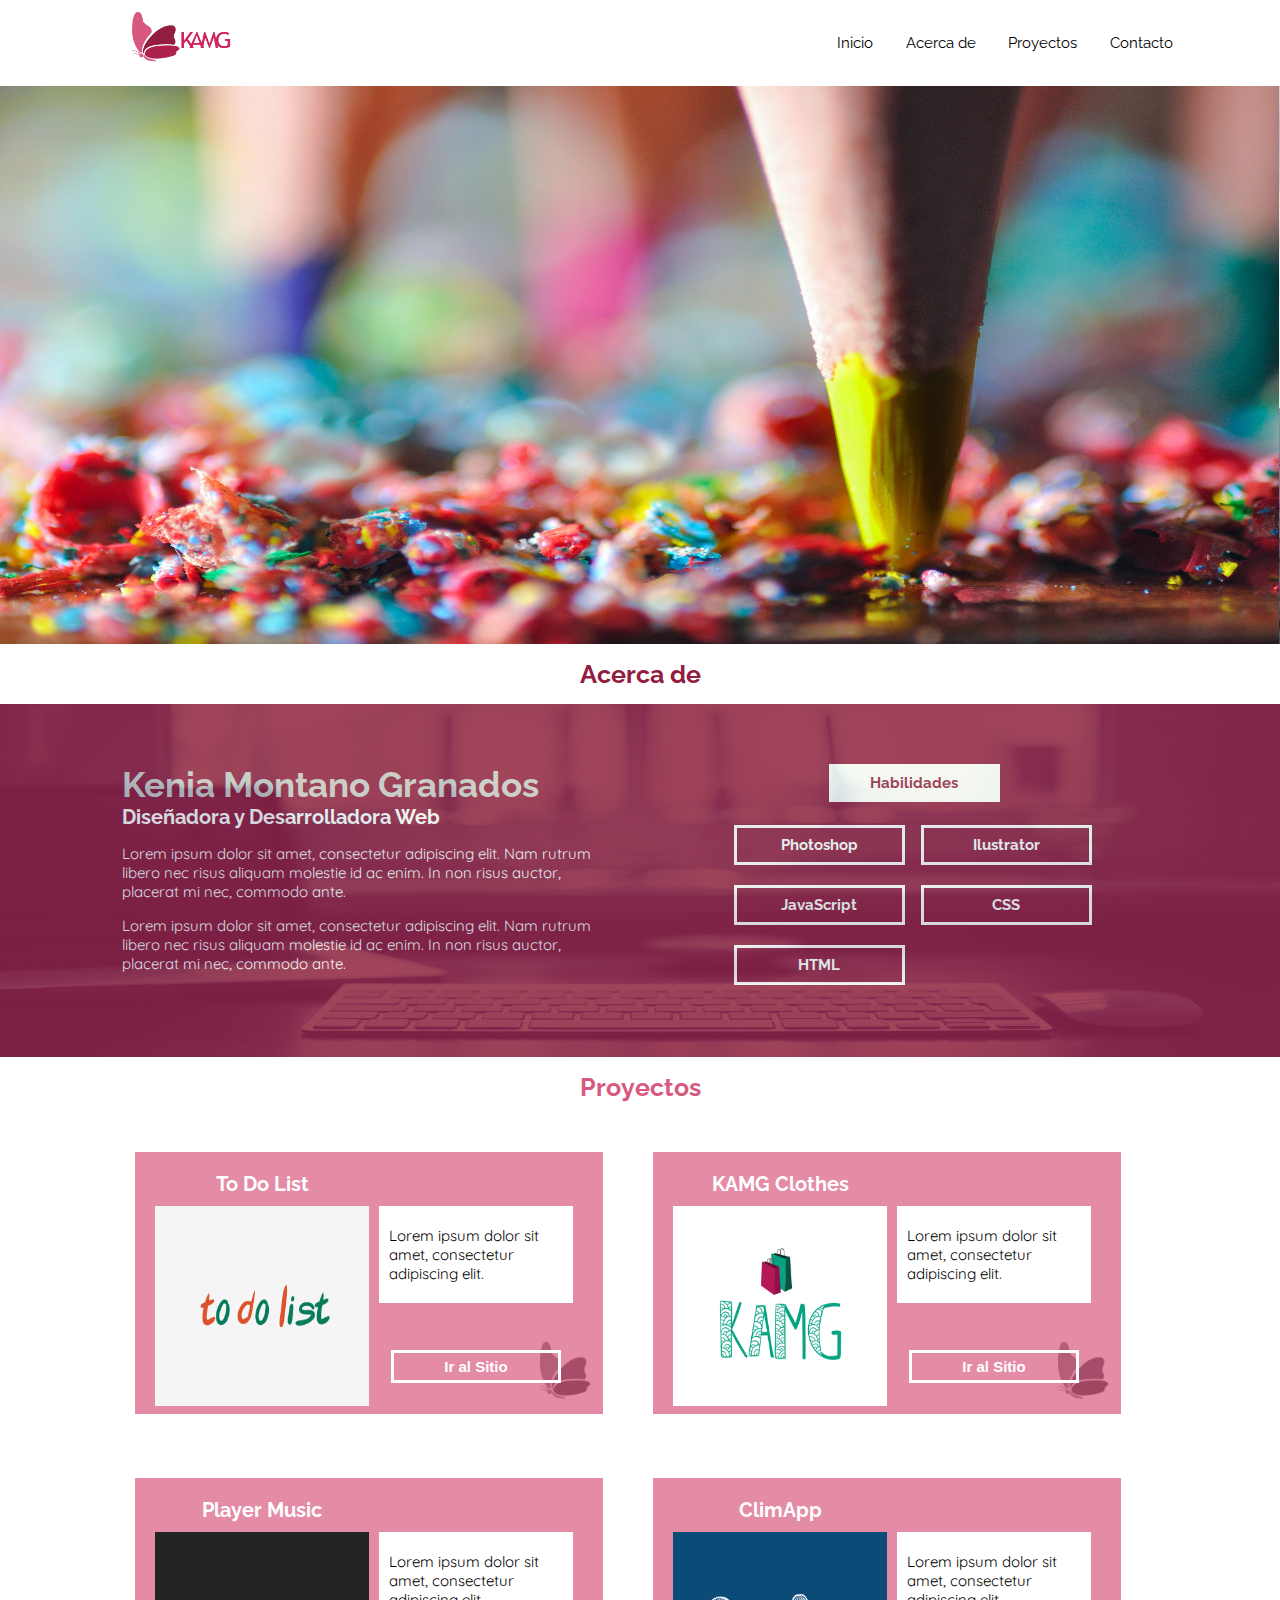
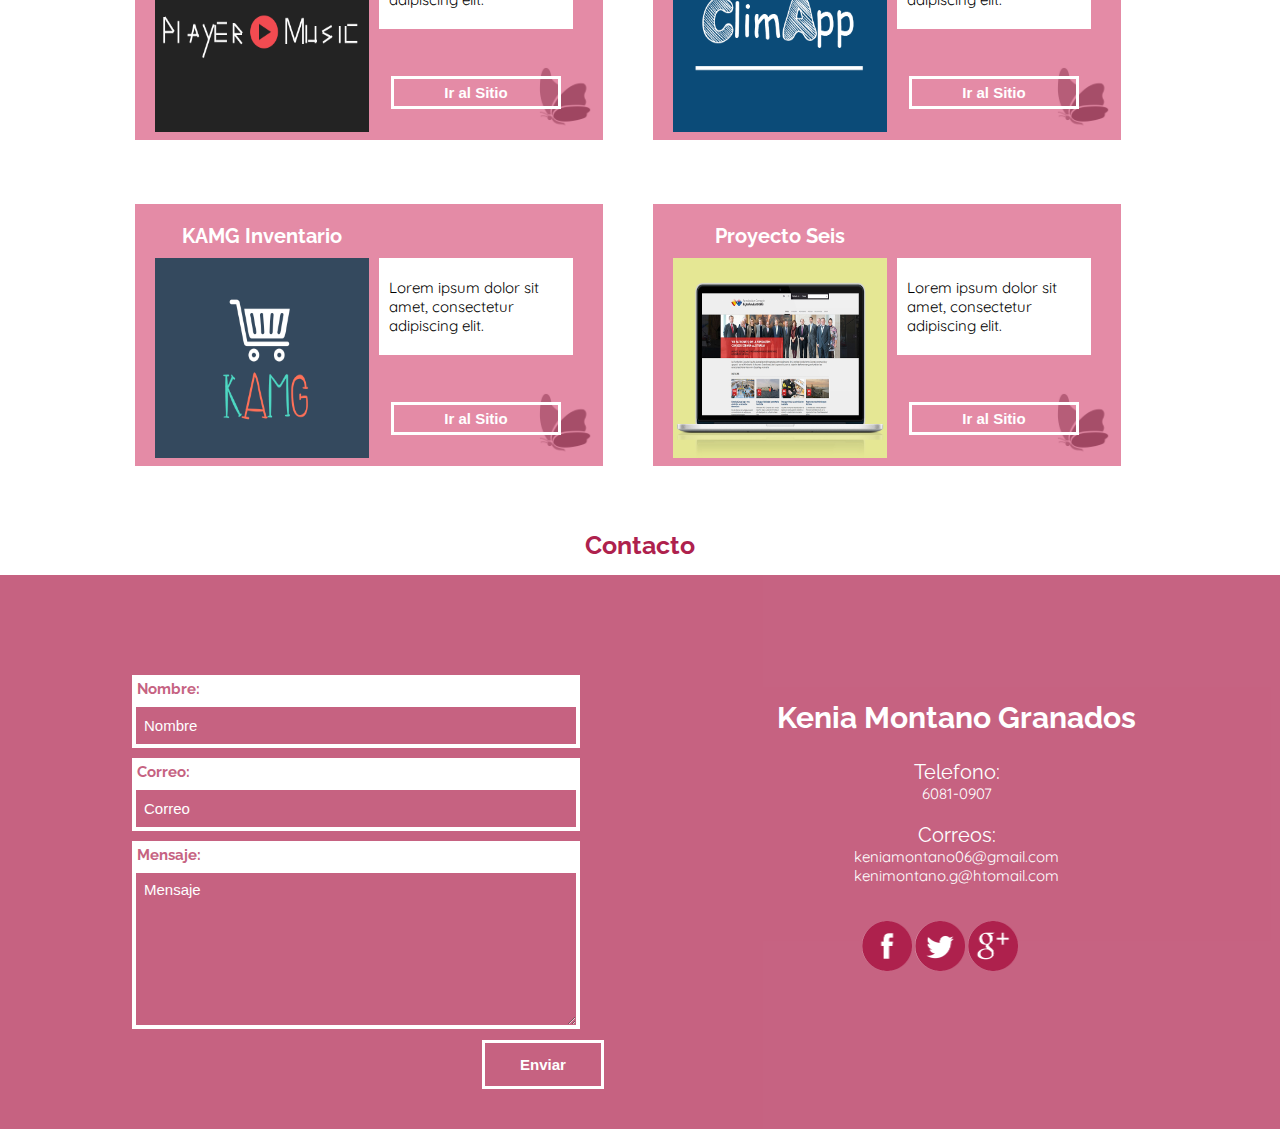
==== index.html @ 3b76ef09 "Initial Commit" ====
<!DOCTYPE html>
<html lang="en">
<head>
	<meta charset="UTF-8">
	<title>KAMG</title>
	<link rel="stylesheet" href="css/styles.css">
	<link rel="icon" type="image/png" sizes="96x96" href="favicon-96x96.png">
</head>
<body>
	<header class="header-nav">
		<nav class="navigation-main navigation-border-index">
			<img class="image-logo" src="img/logo.png">
		  <ul class="list-navigation">
		  	<li class="list-navigation-item"><a class="list-navigation-link " href="#">Inicio</a></li>
		  	<li class="list-navigation-item"><a class="list-navigation-link " href="#acerca">Acerca de</a></li>
		  	<li class="list-navigation-item"><a class="list-navigation-link" href="#projects">Proyectos</a></li>
		  	<li class="list-navigation-item"><a class="list-navigation-link" href="#contacto">Contacto</a></li>
		  </ul>		
		</nav>
	</header>
	<section class="slideshow">		
		<div class="slideshow-container">
			<div class="slider">
				<figure class="slider-content">
					<img class="slider-image" src="img/slider-inicio5.jpg" alt=""/>
				</figure>
				<figure class="slider-content">
					<img class="slider-image" src="img/slider-inicio4.jpg" alt=""/>
				</figure>
				<figure class="slider-content">
					<img class="slider-image" src="img/slider-inicio6.jpg" alt=""/>
				</figure>
				<figure class="slider-content">
					<img class="slider-image" src="img/slider-inicio8.jpg-large" alt=""/>
				</figure>
			</div>
	</section>
	<section class="section-info" id="acerca">
		<h2 class="subtitle-main-section">Acerca de</h2>
		<div class="content-background-info">
			<div class="content-section-info">
				<div class="info-rigth">
					<h1 class="title-info">Kenia Montano Granados</h1>
					<h2 class="subtitle-info">Diseñadora y Desarrolladora Web</h2>	
					<p>Lorem ipsum dolor sit amet, consectetur adipiscing elit. Nam rutrum libero nec risus aliquam molestie id ac enim. In non risus auctor, placerat mi nec, commodo ante.</p>
				 	<p>Lorem ipsum dolor sit amet, consectetur adipiscing elit. Nam rutrum libero nec risus aliquam molestie id ac enim. In non risus auctor, placerat mi nec, commodo ante.</p>
				</div>
				<div class="info-left">
				 	<h2 class="subtitle-info">Habilidades<h2>
				<ul class="list-skills">
					<li class="list-skills-item">
						<h3 class="title-skill">Photoshop</h3>
					</li>
					<li class="list-skills-item">
						<h3 class="title-skill">Ilustrator</h3>
					</li>
					<li class="list-skills-item">
						<h3 class="title-skill">JavaScript</h3>
					</li>
					<li class="list-skills-item">
						<h3 class="title-skill">CSS</h3>
					</li>
					<li class="list-skills-item">
						<h3 class="title-skill">HTML</h3>
					</li>
				</ul>
				</div>
			</div>
		</div>
	</section>
	<section id="projects" class="section-projects">
		<h2 class="subtitle-main-section">Proyectos</h2>
		<div id="proyectos" class="section-projects-container">
			  <!--Los li se crean con JavaScript-->
		</div>
	</section>
	<section class="section-contact" id="contacto">
		<h2 class="subtitle-main-section">Contacto</h2>
		<div class="content-background-contact">
			<div class="content-section-contact">
				<form action="" class="form-contact">
					<div  class="content-title-input" id="message-name"><h4 class="title-input">Nombre:</h4></div>
					<input type="text" name="nombre" value="" placeholder="Nombre" class="form-inputs name-contact"  id="name-value">
					<div  class="content-title-input" id="message-email"><h4 class="title-input">Correo:</h4></div>	
					<input  class="form-inputs email-contact" type="email" name="email" value="" placeholder="Correo" id="email">
					<div class="content-title-input" id="message-textarea"><h4 class="title-input">Mensaje:</h4></div>
					<textarea id="textarea-value" class="form-inputs message-contact" placeholder="Mensaje"></textarea>
					<button class="button-submit" type="button" onclick="validacionForm()">Enviar</button>
				</form>
				<div class="info-contact">
					<h2 class="title-contact">Kenia Montano Granados</h2>
					<p class="paragraph-info">Telefono: <span class="dato-contact">6081-0907</span></p>
					<p class="paragraph-info">Correos: 
						<a class="dato-contact link-dato-contact" href="mailto:keniamontano06@gmail.com">keniamontano06@gmail.com</a>
						<a class="dato-contact link-dato-contact" href="mailto:kenimontano.g@htomail.com">kenimontano.g@htomail.com</a>
					</p>
				</div>
			</div>
			<ul class="list-network">
				<li class="list-network-item"><a target="_blank" href="http://www.facebook.com"><div class="size-image list-item-facebook"></div></a></li>
				<li class="list-network-item"><a target="_blank" href="http://www.twitter.com"><div class="size-image list-item-twitter"></div></a></li>
				<li class="list-network-item"><a target="_blank" href="https://plus.google.com/u/0/111324288481509924619/posts/p/pub"><div class="size-image list-item-google"></div></a></li>
		  </ul>
	</section>
	<script type="text/javascript" src="js/script.js"></script>
</body>
</html>
---- css/styles.css ----
/*

		Estilos del Proyecto Portafolio

*/
@import url(https://fonts.googleapis.com/css?family=Raleway);
@import url(https://fonts.googleapis.com/css?family=Quicksand);
article,
aside,
details,
figcaption,
figure,
footer,
header,
hgroup,
nav,
section,
summary {
  display: block; }

audio,
canvas,
video {
  display: inline-block; }

audio:not([controls]) {
  display: none;
  height: 0; }

[hidden], template {
  display: none; }

html {
  background: #fff;
  color: #000;
  -webkit-text-size-adjust: 100%;
  -ms-text-size-adjust: 100%; }

html,
button,
input,
select,
textarea {
  font-family: sans-serif; }

body {
  margin: 0; }

a {
  background: transparent; }
  a:focus {
    outline: thin dotted; }
  a:hover, a:active {
    outline: 0; }

h1 {
  font-size: 2em;
  margin: 0.67em 0; }

h2 {
  font-size: 1.5em;
  margin: 0.83em 0; }

h3 {
  font-size: 1.17em;
  margin: 1em 0; }

h4 {
  font-size: 1em;
  margin: 1.33em 0; }

h5 {
  font-size: 0.83em;
  margin: 1.67em 0; }

h6 {
  font-size: 0.75em;
  margin: 2.33em 0; }

abbr[title] {
  border-bottom: 1px dotted; }

b,
strong {
  font-weight: bold; }

dfn {
  font-style: italic; }

mark {
  background: #ff0;
  color: #000; }

code,
kbd,
pre,
samp {
  font-family: monospace, serif;
  font-size: 1em; }

pre {
  white-space: pre;
  white-space: pre-wrap;
  word-wrap: break-word; }

q {
  quotes: "\201C" "\201D" "\2018" "\2019"; }

q:before, q:after {
  content: '';
  content: none; }

small {
  font-size: 80%; }

sub,
sup {
  font-size: 75%;
  line-height: 0;
  position: relative;
  vertical-align: baseline; }

sup {
  top: -0.5em; }

sub {
  bottom: -0.25em; }

img {
  border: 0; }

svg:not(:root) {
  overflow: hidden; }

figure {
  margin: 0; }

fieldset {
  border: 1px solid #c0c0c0;
  margin: 0 2px;
  padding: 0.35em 0.625em 0.75em; }

legend {
  border: 0;
  padding: 0;
  white-space: normal; }

button,
input,
select,
textarea {
  font-family: inherit;
  font-size: 100%;
  margin: 0;
  vertical-align: baseline; }

button, input {
  line-height: normal; }

button,
select {
  text-transform: none; }

button,
html input[type="button"],
input[type="reset"],
input[type="submit"] {
  -webkit-appearance: button;
  cursor: pointer; }

button[disabled],
input[disabled] {
  cursor: default; }

button::-moz-focus-inner, input::-moz-focus-inner {
  border: 0;
  padding: 0; }

textarea {
  overflow: auto;
  vertical-align: top; }

table {
  border-collapse: collapse;
  border-spacing: 0; }

input[type="search"] {
  -webkit-appearance: textfield;
  -moz-box-sizing: content-box;
  -webkit-box-sizing: content-box;
  box-sizing: content-box; }
  input[type="search"]::-webkit-search-cancel-button, input[type="search"]::-webkit-search-decoration {
    -webkit-appearance: none; }
input[type="checkbox"], input[type="radio"] {
  box-sizing: border-box;
  padding: 0; }

/*
	Indice Globals:
		#Style Main
		#Container Margin Section
		 #Footer Main
		 #Footer Main Information
		 	-Footer Main Information Title
		 	-Footer Main Information Paragraph
		 	-Footer Main Information Dato
		 	-Hover Footer Main Information Emails
*/
/*  #Style Main */
html {
  box-sizing: border-box;
  font-size: 62.5%;
  height: 100%; }

*, *:before, *:after {
  box-sizing: inherit; }

body {
  height: 100%; }

a {
  text-decoration: none; }

.subtitle-main-section {
  font-size: 25px;
  margin: 10px auto;
  font-family: "Raleway", sans-serif;
  padding: 5px;
  text-align: center;
  width: 50%; }

h4 {
  margin: 0; }

/*
   Indice Navigation:
*/
/*
   Indice Navigation:
     #Header Main
     #Header Main Logo
     #Header Main Navigation
          -Color Borders Pages
     #Header Main Navigation List
     #Header Main Navigation List Items
     #Header Main Navigation List Links
     #Active Pages
     #Hover Pages
*/
/* #Header Main */
.header-nav {
  padding-bottom: 78px;
  position: relative; }

/* #Header Main Logo */
.image-logo {
  display: inline-block;
  width: 100px;
  height: 50px;
  margin-left: 132px;
  margin-top: -12px; }

/* #Header Main Navigation */
.navigation-main {
  position: fixed;
  width: 100%;
  background: #fff;
  height: 86px;
  padding-top: 24px;
  z-index: 1;
  margin: 0 auto; }

/* #Header Main Navigation List */
.list-navigation {
  list-style: none;
  display: inline-block;
  vertical-align: top;
  margin-left: 547px; }

/* #Header Main Navigation List Items */
.list-navigation .list-navigation-item {
  display: inline-block; }

/* #Header Main Navigation List Links*/
.list-navigation .list-navigation-link {
  color: #000;
  font-family: "Raleway", sans-serif;
  font-size: 15px;
  padding: 15px; }
  .list-navigation .list-navigation-link:hover {
    color: #fff;
    background: #d85980;
    padding: 15px; }

/*
	Indice Slideshow:
		#Size Image Slider
		#Slider Content
		#Time Slider
		#Sliders
*/
/* #Size Image Slider */
.slider-image {
  width: 100%;
  height: 566px; }

/* #Slider Content */
.slideshow {
  position: relative;
  width: 100%;
  height: 566px;
  margin: 0 auto;
  z-index: -1; }

.slideshow:before,
.slideshow:after {
  position: absolute;
  display: block;
  bottom: 16px;
  width: 50%;
  height: 20px;
  z-index: -10; }

.slideshow .slideshow-container {
  position: relative;
  width: 100%;
  height: 566px;
  overflow: hidden; }

/* #Time Slider */
.slideshow .slideshow-container:after {
  position: absolute;
  bottom: 0;
  left: 0;
  width: 100%;
  height: 1px; }

@-webkit-keyframes slider {
  0%, 20%, 100% {
    left: 0; }
  25%, 45% {
    left: -100%; }
  50%, 70% {
    left: -200%; }
  75%, 95% {
    left: -300%; } }
@-moz-keyframes slider {
  0%, 20%, 100% {
    left: 0; }
  25%, 45% {
    left: -100%; }
  50%, 70% {
    left: -200%; }
  75%, 95% {
    left: -300%; } }
@keyframes slider {
  0%, 20%, 100% {
    left: 0; }
  25%, 45% {
    left: -100%; }
  50%, 70% {
    left: -200%; }
  75%, 95% {
    left: -300%; } }
/* #Sliders */
.slideshow .slider {
  position: absolute;
  left: 0;
  top: 0;
  width: 501%;
  height: 566px;
  -webkit-animation: slider 15s infinite;
  -moz-animation: slider 15s infinite;
  animation: slider 15s infinite; }

.slideshow .slider-content {
  position: relative;
  padding: 0;
  margin: 0;
  width: 20%;
  height: 566px;
  display: inline-block;
  margin-right: -6px; }

/*
	Indice Social Networks:
		#List Social Networks
		#List Social Networks Items
		#Size Logo Social Networks
		#Background Social Networks
		#Hovers Social Networks
*/
/* #List Social Networks */
.list-network {
  list-style: none;
  display: inline-block;
  vertical-align: top;
  position: absolute;
  bottom: 24%;
  right: 20.5%; }

/* #List Social Networks Items */
.list-network .list-network-item {
  display: inline-block; }

/* #Size Logo Social Networks */
.size-image {
  width: 50px;
  height: 51px; }

/* #Background Social Networks */
.list-network .list-item-facebook {
  background: url(../img/fb.png) no-repeat;
  background-size: 50px 50px; }

.list-network .list-item-twitter {
  background: url(../img/t.png) no-repeat;
  background-size: 50px 50px; }

.list-network .list-item-google {
  background: url(../img/g.png) no-repeat;
  background-size: 50px 50px; }

/* #Hovers Social Networks */
.list-network .list-item-facebook:hover {
  background: url(../img/fb-hover.png) no-repeat;
  background-size: 50px 50px; }

.list-network .list-item-twitter:hover {
  background: url(../img/t-hover.png) no-repeat;
  background-size: 50px 50px; }

.list-network .list-item-google:hover {
  background: url(../img/g-hover.png) no-repeat;
  background-size: 50px 50px; }

/*
  Indice Presentacion:
*/
.section-info .subtitle-main-section {
  color: #931c41; }

.content-background-info {
  background: url(../img/web1.jpeg) no-repeat;
  width: 100%;
  background-size: 100% 100%; }

.content-section-info {
  background: #931c41;
  opacity: 0.8;
  color: #fff;
  padding: 30px;
  padding-top: 60px;
  font-size: 15px;
  font-family: "Quicksand", Trebuchet MS, sans-serif; }

.info-rigth {
  width: 40%;
  display: inline-block;
  margin-left: 92px;
  vertical-align: top; }

.title-info {
  color: #ccc;
  font-size: 35px;
  font-family: "Raleway", sans-serif;
  margin: 0; }

.subtitle-info {
  color: #fff;
  font-size: 20px;
  font-family: "Raleway", sans-serif;
  margin: 0; }

/*
	Indice Skills:
*/
.info-left {
  width: 40%;
  display: inline-block;
  margin-left: 120px; }
  .info-left .subtitle-info {
    background: #fff;
    color: #931c41;
    padding: 10px;
    width: 35%;
    font-size: 15px;
    text-align: center;
    margin-left: 95px; }

.list-skills {
  list-style: none;
  padding: 0; }

.list-skills-item {
  display: inline-block;
  border: 3px solid #fff;
  margin-right: 10px;
  margin-bottom: 20px;
  width: 35%;
  text-align: center;
  padding: 8px; }

.title-skill {
  margin: 0;
  font-size: 15px;
  font-family: "Raleway", sans-serif; }

.section-projects .subtitle-main-section {
  color: #d85980; }

.section-projects-container {
  display: inline-block;
  width: 100%;
  position: relative; }

.list-project {
  list-style: none;
  padding: 0;
  margin-left: 110px; }

.list-project-item {
  width: 40%;
  display: inline-block;
  margin: 25px;
  vertical-align: top;
  background: url(../img/background2.png) no-repeat;
  background-size: 100%;
  padding: 20px; }

.container-left {
  text-align: center;
  display: inline-block;
  width: 50%; }

.container-left-image {
  width: 100%;
  height: 200px; }

.container-left-title {
  color: #fff;
  margin: 0;
  font-family: "Raleway", sans-serif;
  font-size: 20px;
  margin-bottom: 10px; }

.container-right {
  text-align: center;
  display: inline-block;
  width: 50%;
  padding: 10px;
  font-size: 15px;
  vertical-align: top; }

.container-right-link {
  border: 3px solid #fff;
  padding: 5px 50px;
  color: #fff;
  font-weight: bold; }

.container-right-link:hover {
  background: #fff;
  color: #d85980; }

.container-right-description {
  margin: 0;
  margin-bottom: 55px;
  margin-top: 24px;
  font-family: "Quicksand", Trebuchet MS, sans-serif;
  background: #fff;
  padding: 20px 10px;
  text-align: left; }

/*
  Indice Contacto:
    #Section Background Contact
*/
.section-contact {
  color: #fff;
  position: relative; }
  .section-contact .subtitle-main-section {
    color: #ae214d; }

.content-background-contact {
  background: url(../img/background_list.png) no-repeat;
  width: 100%;
  background-size: 100% 100%; }

.content-section-contact {
  background: #ae214d;
  opacity: 0.7;
  padding-top: 100px;
  padding-bottom: 90px; }

.info-contact {
  width: 35%;
  display: inline-block;
  text-align: center;
  vertical-align: top; }

.title-contact {
  font-size: 30px;
  font-family: "Raleway", sans-serif; }

.paragraph-info {
  font-size: 20px;
  font-family: "Raleway", sans-serif; }

.dato-contact {
  color: #fff;
  display: block;
  font-size: 15px;
  font-family: "Quicksand", Trebuchet MS, sans-serif; }

.link-dato-contact:hover {
  text-decoration: underline; }

/*
  Indice Forms:
    #Form Content
    #Form Content Inputs
      -Textarea
      -Submit Button
      -Hover Submit Button
    #Placeholders Colors
    #Footer Content Change
*/
/* #Form Content */
.form-contact {
  margin-left: 132px;
  margin-right: 150px;
  position: relative;
  width: 35%;
  display: inline-block; }

/* #Form Content Inputs */
.form-inputs {
  display: inline-block;
  width: 100%;
  height: 45px;
  margin-bottom: 10px;
  border: 4px solid #fff;
  background: transparent;
  color: #fff;
  padding: 8px;
  font-size: 15px; }

.message-contact {
  height: 160px; }

.button-submit {
  border: 3px solid #fff;
  padding: 13px 35px;
  position: absolute;
  left: 350px;
  bottom: -50px;
  background: transparent;
  font-size: 15px;
  color: #fff;
  font-weight: bold; }

.button-submit:hover {
  background: #fff;
  color: #ae214d;
  font-weight: bold; }

/* #Placeholders Colors */
::-webkit-input-placeholder {
  color: #fff; }

:-moz-placeholder {
  color: #fff; }

::-moz-placeholder {
  color: #fff; }

:-ms-input-placeholder {
  color: #fff; }

.content-title-input {
  font-family: "Raleway", sans-serif;
  width: 100%;
  background: #fff;
  color: #ae214d;
  padding: 5px;
  font-size: 15px; }

.incorrecto {
  background: #000;
  color: #fff; }

.correcto {
  color: #ae214d; }
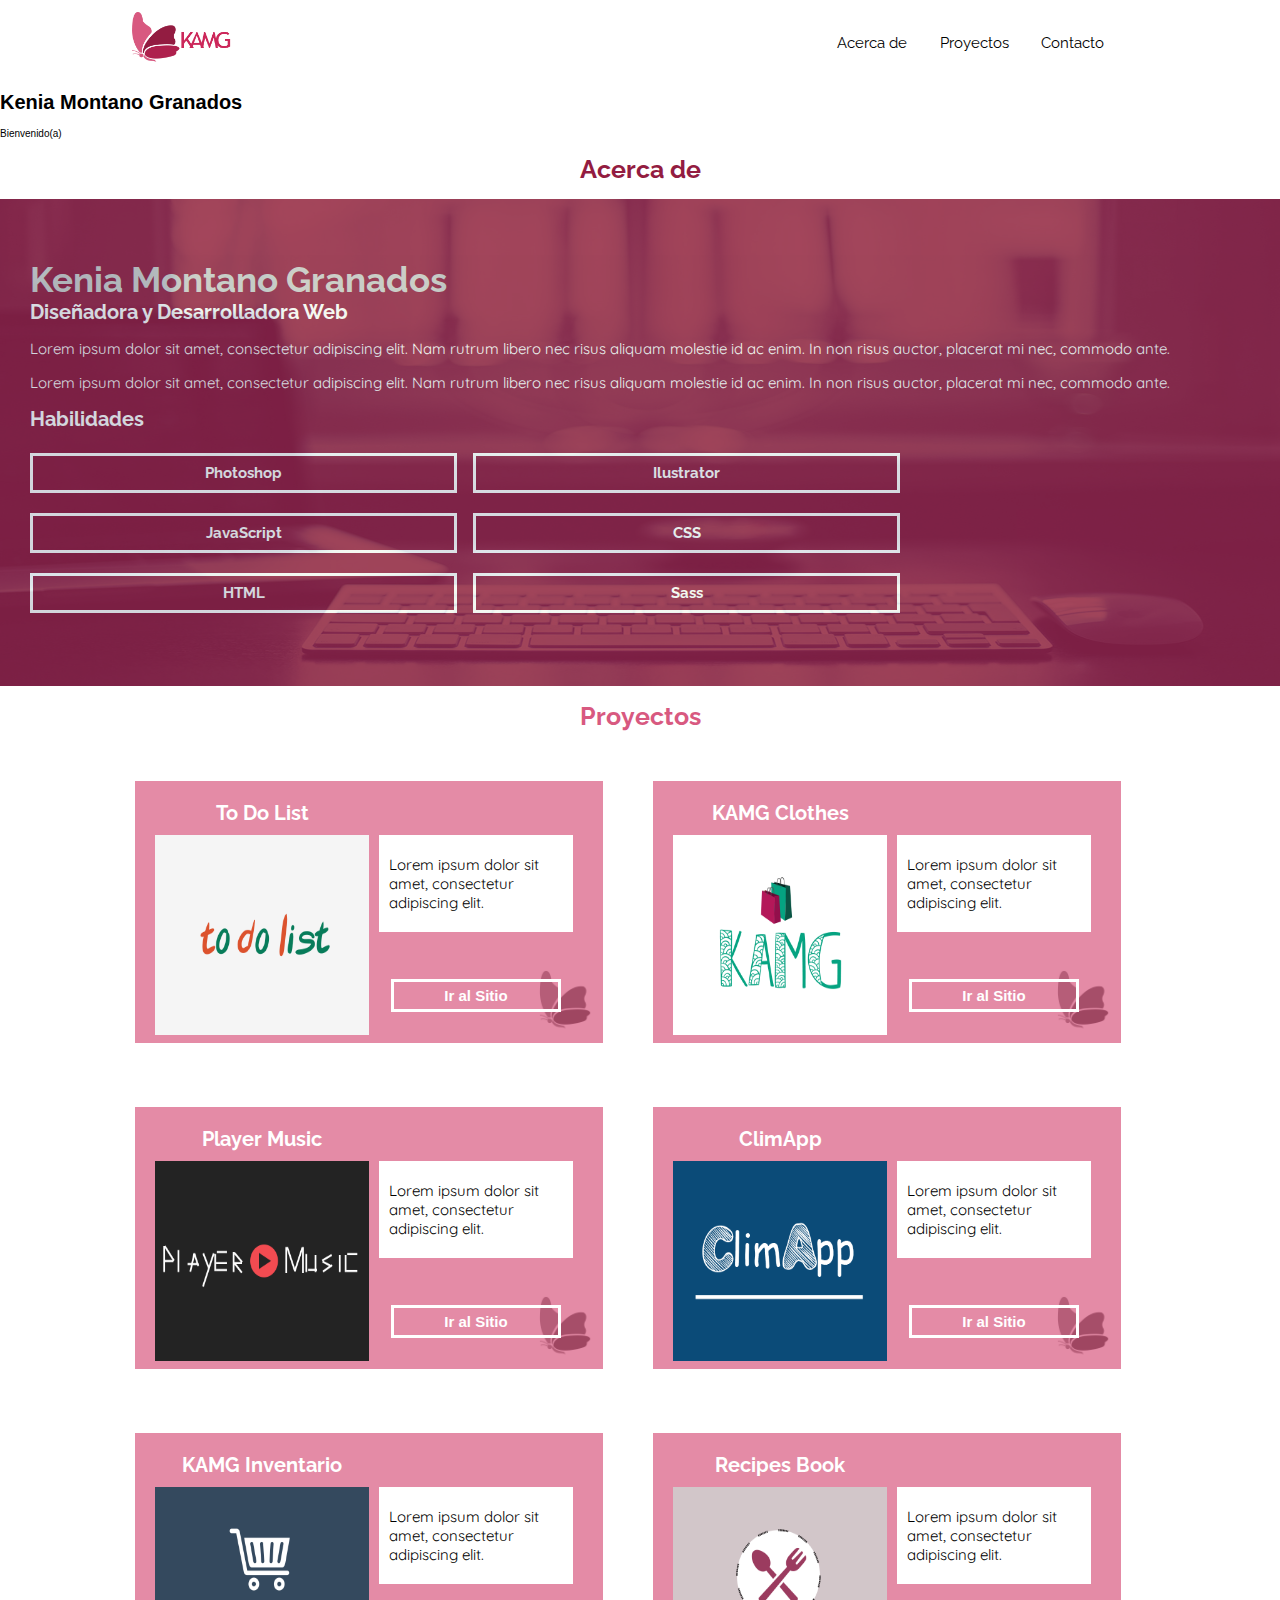
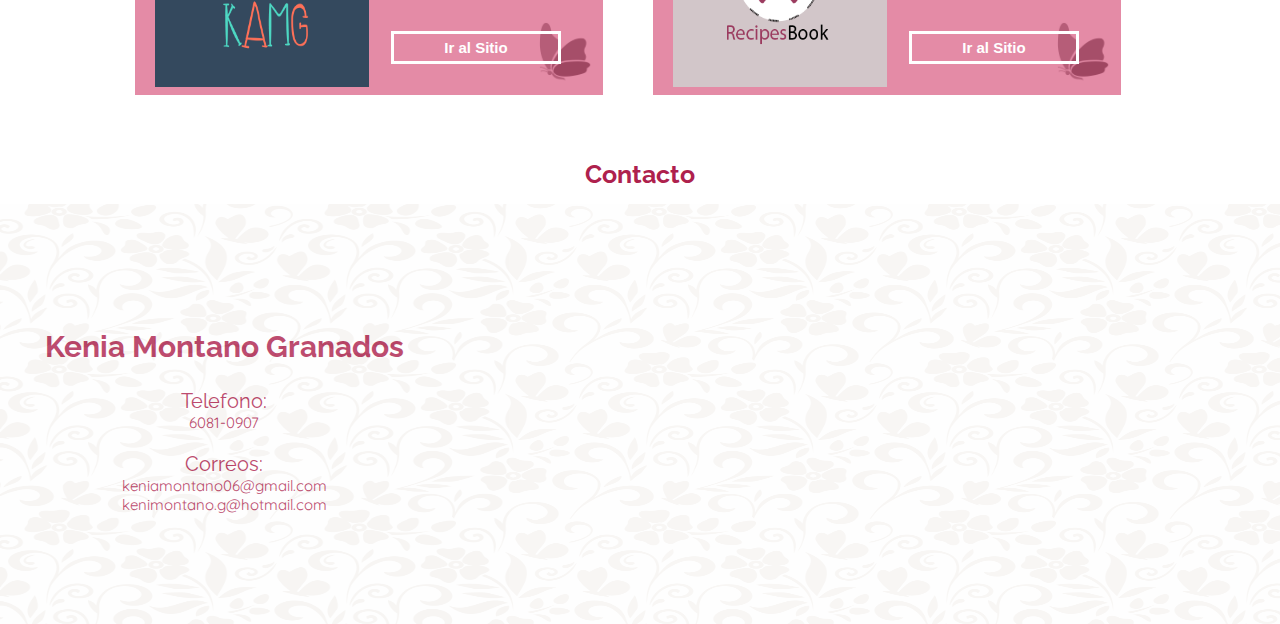
==== commit 917ba8bc: "Correccion de sintaxis en HTML" ====
--- a/index.html
+++ b/index.html
@@ -9,43 +9,35 @@
 <body>
 	<header class="header-nav">
 		<nav class="navigation-main navigation-border-index">
-			<img class="image-logo" src="img/logo.png">
+			<a href="#"><img class="image-logo" src="img/logo.png"></a>
 		  <ul class="list-navigation">
-		  	<li class="list-navigation-item"><a class="list-navigation-link " href="#">Inicio</a></li>
 		  	<li class="list-navigation-item"><a class="list-navigation-link " href="#acerca">Acerca de</a></li>
 		  	<li class="list-navigation-item"><a class="list-navigation-link" href="#projects">Proyectos</a></li>
 		  	<li class="list-navigation-item"><a class="list-navigation-link" href="#contacto">Contacto</a></li>
 		  </ul>		
 		</nav>
 	</header>
-	<section class="slideshow">		
-		<div class="slideshow-container">
-			<div class="slider">
-				<figure class="slider-content">
-					<img class="slider-image" src="img/slider-inicio5.jpg" alt=""/>
-				</figure>
-				<figure class="slider-content">
-					<img class="slider-image" src="img/slider-inicio4.jpg" alt=""/>
-				</figure>
-				<figure class="slider-content">
-					<img class="slider-image" src="img/slider-inicio6.jpg" alt=""/>
-				</figure>
-				<figure class="slider-content">
-					<img class="slider-image" src="img/slider-inicio8.jpg-large" alt=""/>
-				</figure>
-			</div>
-	</section>
+	<div class="content-image">
+		<div class="content-welcome">
+			<h1 class="title-welcome">Kenia Montano Granados</h1>
+			<p class="paragraph-welcome">Bienvenido(a)</p>
+		</div>
+		</div>
 	<section class="section-info" id="acerca">
 		<h2 class="subtitle-main-section">Acerca de</h2>
 		<div class="content-background-info">
 			<div class="content-section-info">
-				<div class="info-rigth">
+				<div class="content-about-rigth">
 					<h1 class="title-info">Kenia Montano Granados</h1>
 					<h2 class="subtitle-info">Diseñadora y Desarrolladora Web</h2>	
-					<p>Lorem ipsum dolor sit amet, consectetur adipiscing elit. Nam rutrum libero nec risus aliquam molestie id ac enim. In non risus auctor, placerat mi nec, commodo ante.</p>
-				 	<p>Lorem ipsum dolor sit amet, consectetur adipiscing elit. Nam rutrum libero nec risus aliquam molestie id ac enim. In non risus auctor, placerat mi nec, commodo ante.</p>
+					<p>
+						Lorem ipsum dolor sit amet, consectetur adipiscing elit. Nam rutrum libero nec risus aliquam molestie id ac enim. In non risus auctor, placerat mi nec, commodo ante.
+					</p>
+				 	<p>
+				 		Lorem ipsum dolor sit amet, consectetur adipiscing elit. Nam rutrum libero nec risus aliquam molestie id ac enim. In non risus auctor, placerat mi nec, commodo ante.
+				 	</p>
 				</div>
-				<div class="info-left">
+				<div class="content-about-left">
 				 	<h2 class="subtitle-info">Habilidades<h2>
 				<ul class="list-skills">
 					<li class="list-skills-item">
@@ -63,6 +55,9 @@
 					<li class="list-skills-item">
 						<h3 class="title-skill">HTML</h3>
 					</li>
+					<li class="list-skills-item">
+						<h3 class="title-skill">Sass</h3>
+					</li>
 				</ul>
 				</div>
 			</div>
@@ -78,30 +73,16 @@
 		<h2 class="subtitle-main-section">Contacto</h2>
 		<div class="content-background-contact">
 			<div class="content-section-contact">
-				<form action="" class="form-contact">
-					<div  class="content-title-input" id="message-name"><h4 class="title-input">Nombre:</h4></div>
-					<input type="text" name="nombre" value="" placeholder="Nombre" class="form-inputs name-contact"  id="name-value">
-					<div  class="content-title-input" id="message-email"><h4 class="title-input">Correo:</h4></div>	
-					<input  class="form-inputs email-contact" type="email" name="email" value="" placeholder="Correo" id="email">
-					<div class="content-title-input" id="message-textarea"><h4 class="title-input">Mensaje:</h4></div>
-					<textarea id="textarea-value" class="form-inputs message-contact" placeholder="Mensaje"></textarea>
-					<button class="button-submit" type="button" onclick="validacionForm()">Enviar</button>
-				</form>
 				<div class="info-contact">
 					<h2 class="title-contact">Kenia Montano Granados</h2>
 					<p class="paragraph-info">Telefono: <span class="dato-contact">6081-0907</span></p>
 					<p class="paragraph-info">Correos: 
 						<a class="dato-contact link-dato-contact" href="mailto:keniamontano06@gmail.com">keniamontano06@gmail.com</a>
-						<a class="dato-contact link-dato-contact" href="mailto:kenimontano.g@htomail.com">kenimontano.g@htomail.com</a>
+						<a class="dato-contact link-dato-contact" href="mailto:kenimontano.g@hotmail.com">kenimontano.g@hotmail.com</a>
 					</p>
 				</div>
 			</div>
-			<ul class="list-network">
-				<li class="list-network-item"><a target="_blank" href="http://www.facebook.com"><div class="size-image list-item-facebook"></div></a></li>
-				<li class="list-network-item"><a target="_blank" href="http://www.twitter.com"><div class="size-image list-item-twitter"></div></a></li>
-				<li class="list-network-item"><a target="_blank" href="https://plus.google.com/u/0/111324288481509924619/posts/p/pub"><div class="size-image list-item-google"></div></a></li>
-		  </ul>
 	</section>
 	<script type="text/javascript" src="js/script.js"></script>
 </body>
-</html>+</html>
--- a/css/styles.css
+++ b/css/styles.css
@@ -410,28 +410,28 @@
 
 /* #Background Social Networks */
 .list-network .list-item-facebook {
+  background: url(../img/facebook.png) no-repeat;
+  background-size: 50px 50px; }
+
+.list-network .list-item-twitter {
+  background: url(../img/twiter.png) no-repeat;
+  background-size: 50px 50px; }
+
+.list-network .list-item-google {
+  background: url(../img/google.png) no-repeat;
+  background-size: 50px 50px; }
+
+/* #Hovers Social Networks */
+.list-network .list-item-facebook:hover {
   background: url(../img/fb.png) no-repeat;
   background-size: 50px 50px; }
 
-.list-network .list-item-twitter {
+.list-network .list-item-twitter:hover {
   background: url(../img/t.png) no-repeat;
   background-size: 50px 50px; }
 
-.list-network .list-item-google {
+.list-network .list-item-google:hover {
   background: url(../img/g.png) no-repeat;
-  background-size: 50px 50px; }
-
-/* #Hovers Social Networks */
-.list-network .list-item-facebook:hover {
-  background: url(../img/fb-hover.png) no-repeat;
-  background-size: 50px 50px; }
-
-.list-network .list-item-twitter:hover {
-  background: url(../img/t-hover.png) no-repeat;
-  background-size: 50px 50px; }
-
-.list-network .list-item-google:hover {
-  background: url(../img/g-hover.png) no-repeat;
   background-size: 50px 50px; }
 
 /*
@@ -576,19 +576,19 @@
     #Section Background Contact
 */
 .section-contact {
-  color: #fff;
+  color: #ae214d;
   position: relative; }
   .section-contact .subtitle-main-section {
     color: #ae214d; }
 
 .content-background-contact {
-  background: url(../img/background_list.png) no-repeat;
+  background: url(../img/background1.png) no-repeat;
   width: 100%;
   background-size: 100% 100%; }
 
 .content-section-contact {
-  background: #ae214d;
-  opacity: 0.7;
+  background: #fff;
+  opacity: 0.8;
   padding-top: 100px;
   padding-bottom: 90px; }
 
@@ -607,7 +607,7 @@
   font-family: "Raleway", sans-serif; }
 
 .dato-contact {
-  color: #fff;
+  color: #ae214d;
   display: block;
   font-size: 15px;
   font-family: "Quicksand", Trebuchet MS, sans-serif; }
@@ -639,9 +639,9 @@
   width: 100%;
   height: 45px;
   margin-bottom: 10px;
-  border: 4px solid #fff;
+  border: 4px solid #ae214d;
   background: transparent;
-  color: #fff;
+  color: #ae214d;
   padding: 8px;
   font-size: 15px; }
 
@@ -649,45 +649,45 @@
   height: 160px; }
 
 .button-submit {
-  border: 3px solid #fff;
+  border: 3px solid #ae214d;
   padding: 13px 35px;
   position: absolute;
   left: 350px;
   bottom: -50px;
   background: transparent;
   font-size: 15px;
+  color: #ae214d;
+  font-weight: bold; }
+
+.button-submit:hover {
+  background: #ae214d;
   color: #fff;
   font-weight: bold; }
 
-.button-submit:hover {
-  background: #fff;
-  color: #ae214d;
-  font-weight: bold; }
-
 /* #Placeholders Colors */
 ::-webkit-input-placeholder {
-  color: #fff; }
+  color: #ae214d; }
 
 :-moz-placeholder {
-  color: #fff; }
+  color: #ae214d; }
 
 ::-moz-placeholder {
-  color: #fff; }
+  color: #ae214d; }
 
 :-ms-input-placeholder {
-  color: #fff; }
+  color: #ae214d; }
 
 .content-title-input {
   font-family: "Raleway", sans-serif;
   width: 100%;
-  background: #fff;
-  color: #ae214d;
+  background: #ae214d;
+  color: #fff;
   padding: 5px;
   font-size: 15px; }
 
 .incorrecto {
-  background: #000;
+  background: #c10808;
   color: #fff; }
 
 .correcto {
-  color: #ae214d; }
+  color: #fff; }
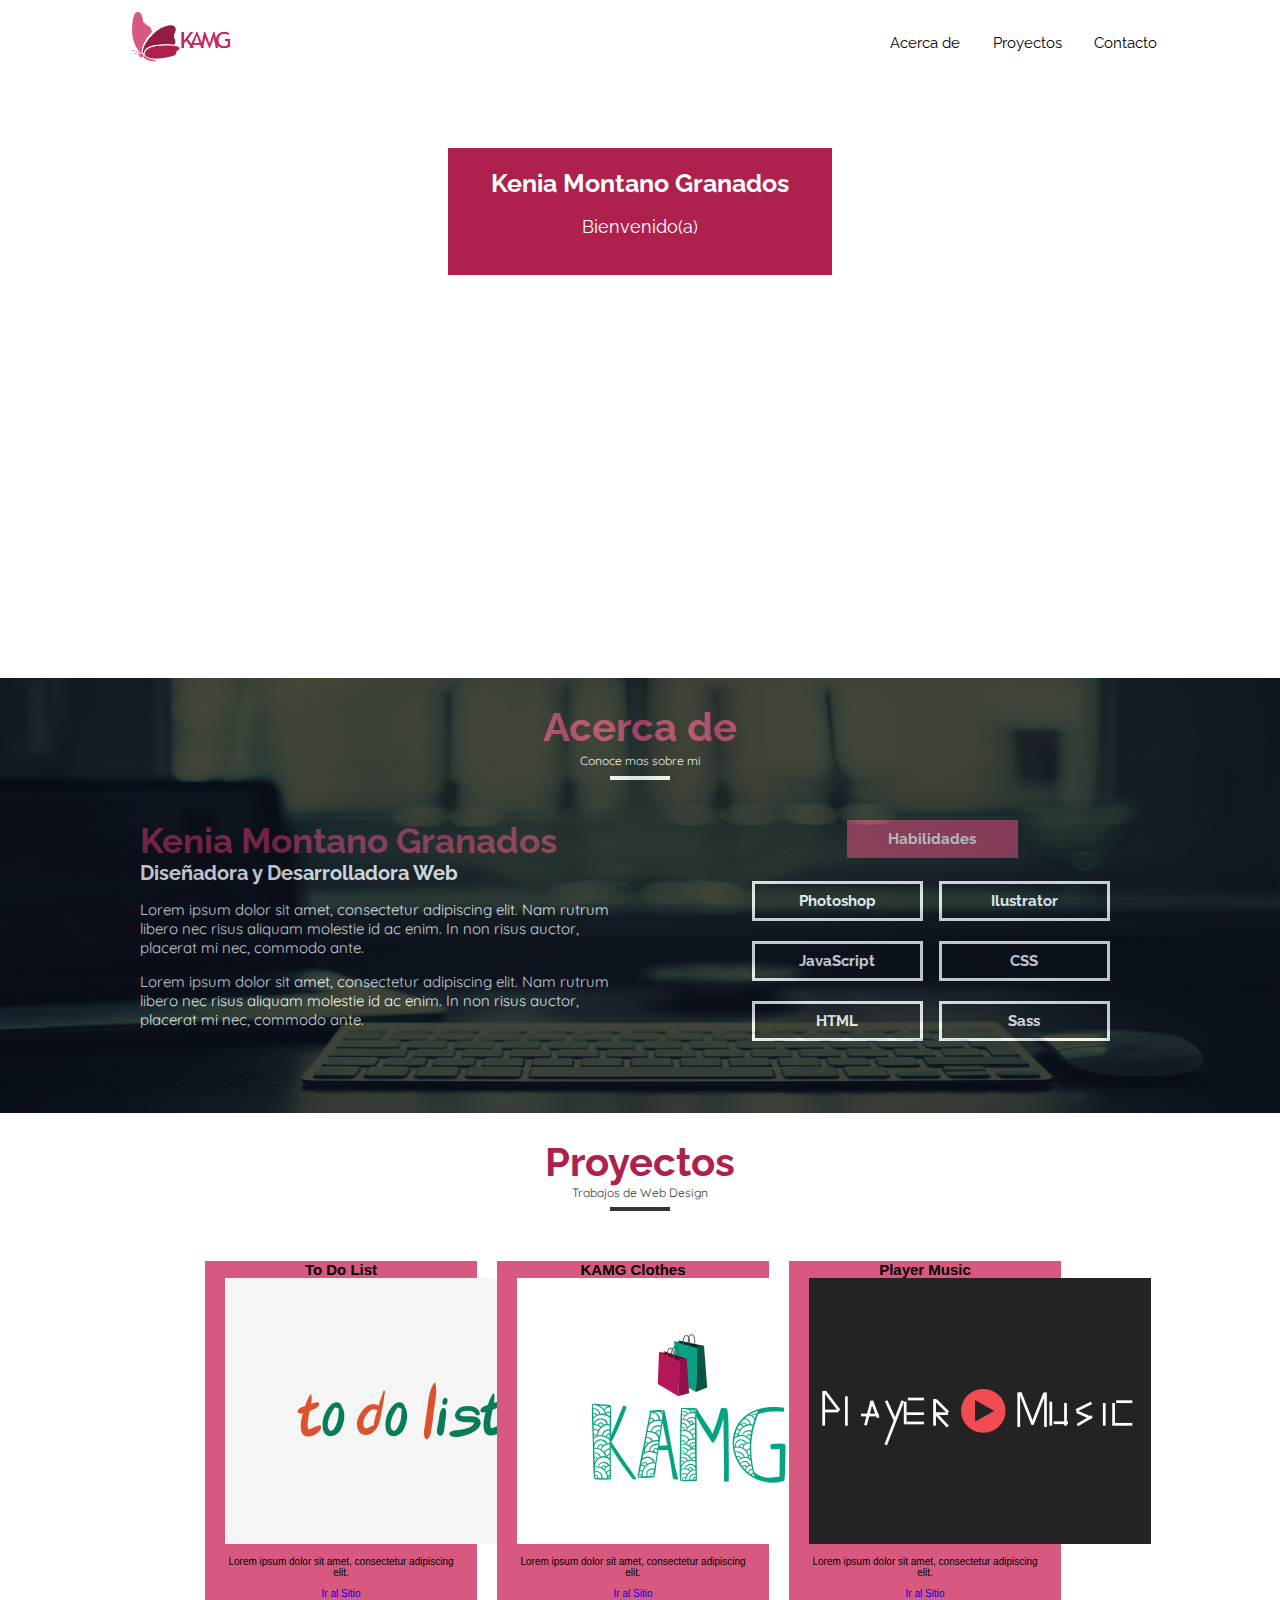
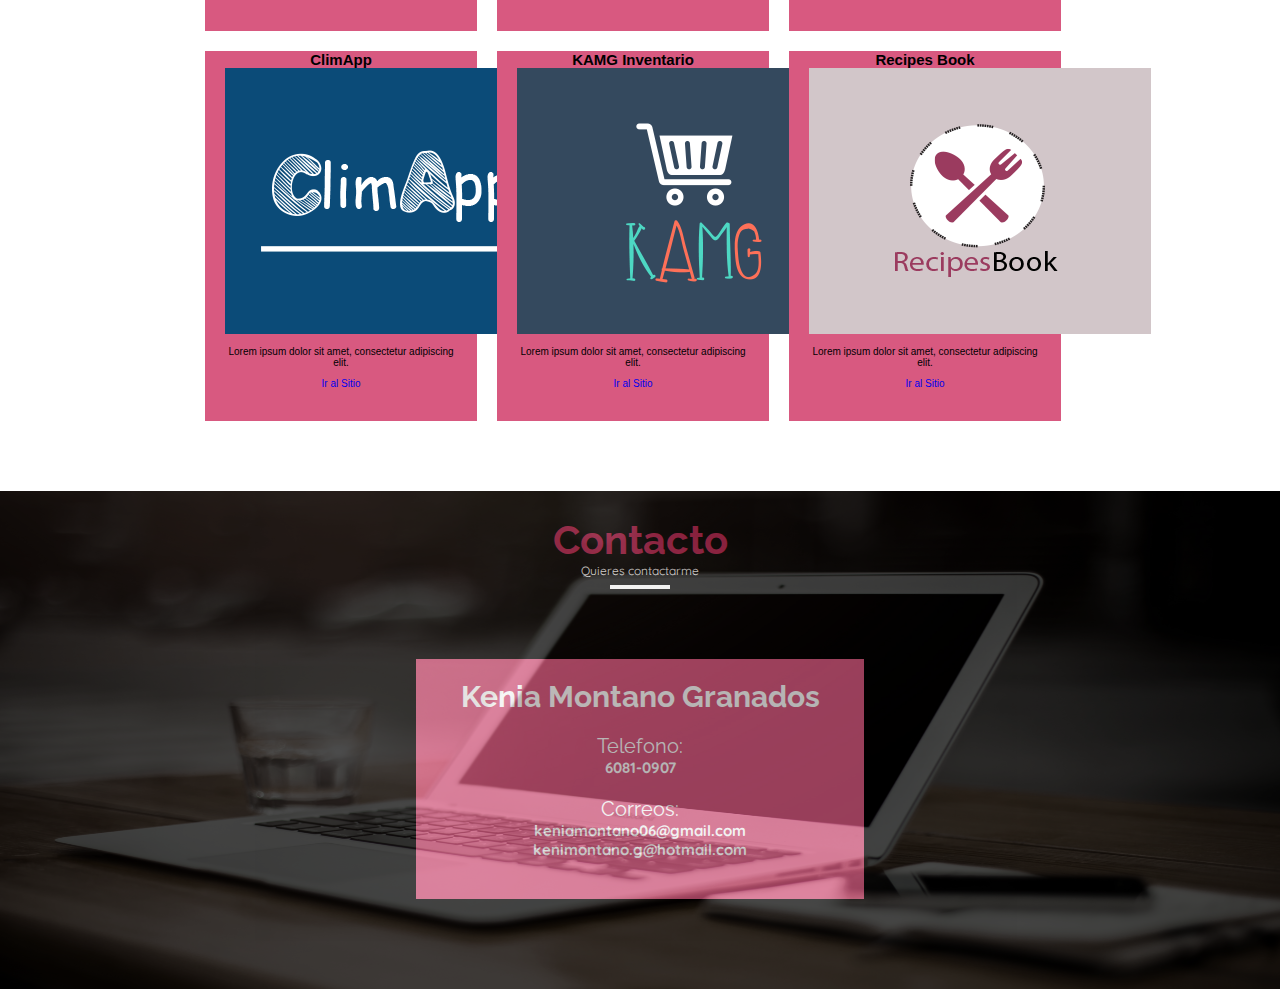
==== commit a33a6f47: "Cambios en Titulos de cada Seccion" ====
--- a/index.html
+++ b/index.html
@@ -24,9 +24,13 @@
 		</div>
 		</div>
 	<section class="section-info" id="acerca">
-		<h2 class="subtitle-main-section">Acerca de</h2>
 		<div class="content-background-info">
 			<div class="content-section-info">
+			<div class="content-title-section">
+				<h2 class="subtitle-main-section">Acerca de</h2>
+				<span class="description-section">Conoce mas sobre mi</span>
+				<div class="line-title"></div>	
+			</div>
 				<div class="content-about-rigth">
 					<h1 class="title-info">Kenia Montano Granados</h1>
 					<h2 class="subtitle-info">Diseñadora y Desarrolladora Web</h2>	
@@ -64,15 +68,23 @@
 		</div>
 	</section>
 	<section id="projects" class="section-projects">
-		<h2 class="subtitle-main-section">Proyectos</h2>
+		<div class="content-title-section">
+			<h2 class="subtitle-main-section">Proyectos</h2>
+			<span class="description-section">Trabajos de Web Design</span>
+			<div class="line-title"></div>	
+		</div>
 		<div id="proyectos" class="section-projects-container">
 			  <!--Los li se crean con JavaScript-->
 		</div>
 	</section>
 	<section class="section-contact" id="contacto">
-		<h2 class="subtitle-main-section">Contacto</h2>
 		<div class="content-background-contact">
 			<div class="content-section-contact">
+			<div class="content-title-section">
+				<h2 class="subtitle-main-section">Contacto</h2>
+				<span class="description-section">Quieres contactarme</span>
+				<div class="line-title"></div>	
+			</div>
 				<div class="info-contact">
 					<h2 class="title-contact">Kenia Montano Granados</h2>
 					<p class="paragraph-info">Telefono: <span class="dato-contact">6081-0907</span></p>
--- a/css/styles.css
+++ b/css/styles.css
@@ -221,16 +221,32 @@
 a {
   text-decoration: none; }
 
+h1, h2, h3, h4 {
+  margin: 0; }
+
+.content-title-section {
+  text-align: center;
+  margin-bottom: 40px; }
+
 .subtitle-main-section {
-  font-size: 25px;
-  margin: 10px auto;
+  font-size: 40px;
+  margin: 0px auto;
   font-family: "Raleway", sans-serif;
-  padding: 5px;
   text-align: center;
-  width: 50%; }
-
-h4 {
-  margin: 0; }
+  width: 100%;
+  color: #ae214d; }
+
+.description-section {
+  color: #fff;
+  font-family: "Quicksand", Trebuchet MS, sans-serif;
+  margin: 7px;
+  font-size: 12px; }
+
+.line-title {
+  border: 2px solid #fff;
+  width: 60px;
+  margin: 7px auto;
+  padding: 0px; }
 
 /*
    Indice Navigation:
@@ -275,7 +291,7 @@
   list-style: none;
   display: inline-block;
   vertical-align: top;
-  margin-left: 547px; }
+  margin-left: 600px; }
 
 /* #Header Main Navigation List Items */
 .list-navigation .list-navigation-item {
@@ -293,175 +309,57 @@
     padding: 15px; }
 
 /*
-	Indice Slideshow:
-		#Size Image Slider
-		#Slider Content
-		#Time Slider
-		#Sliders
-*/
-/* #Size Image Slider */
-.slider-image {
+
+*/
+.content-image {
   width: 100%;
-  height: 566px; }
-
-/* #Slider Content */
-.slideshow {
-  position: relative;
-  width: 100%;
-  height: 566px;
-  margin: 0 auto;
-  z-index: -1; }
-
-.slideshow:before,
-.slideshow:after {
-  position: absolute;
-  display: block;
-  bottom: 16px;
-  width: 50%;
-  height: 20px;
-  z-index: -10; }
-
-.slideshow .slideshow-container {
-  position: relative;
-  width: 100%;
-  height: 566px;
-  overflow: hidden; }
-
-/* #Time Slider */
-.slideshow .slideshow-container:after {
-  position: absolute;
-  bottom: 0;
-  left: 0;
-  width: 100%;
-  height: 1px; }
-
-@-webkit-keyframes slider {
-  0%, 20%, 100% {
-    left: 0; }
-  25%, 45% {
-    left: -100%; }
-  50%, 70% {
-    left: -200%; }
-  75%, 95% {
-    left: -300%; } }
-@-moz-keyframes slider {
-  0%, 20%, 100% {
-    left: 0; }
-  25%, 45% {
-    left: -100%; }
-  50%, 70% {
-    left: -200%; }
-  75%, 95% {
-    left: -300%; } }
-@keyframes slider {
-  0%, 20%, 100% {
-    left: 0; }
-  25%, 45% {
-    left: -100%; }
-  50%, 70% {
-    left: -200%; }
-  75%, 95% {
-    left: -300%; } }
-/* #Sliders */
-.slideshow .slider {
-  position: absolute;
-  left: 0;
-  top: 0;
-  width: 501%;
-  height: 566px;
-  -webkit-animation: slider 15s infinite;
-  -moz-animation: slider 15s infinite;
-  animation: slider 15s infinite; }
-
-.slideshow .slider-content {
-  position: relative;
-  padding: 0;
-  margin: 0;
-  width: 20%;
-  height: 566px;
-  display: inline-block;
-  margin-right: -6px; }
-
-/*
-	Indice Social Networks:
-		#List Social Networks
-		#List Social Networks Items
-		#Size Logo Social Networks
-		#Background Social Networks
-		#Hovers Social Networks
-*/
-/* #List Social Networks */
-.list-network {
-  list-style: none;
-  display: inline-block;
-  vertical-align: top;
-  position: absolute;
-  bottom: 24%;
-  right: 20.5%; }
-
-/* #List Social Networks Items */
-.list-network .list-network-item {
-  display: inline-block; }
-
-/* #Size Logo Social Networks */
-.size-image {
-  width: 50px;
-  height: 51px; }
-
-/* #Background Social Networks */
-.list-network .list-item-facebook {
-  background: url(../img/facebook.png) no-repeat;
-  background-size: 50px 50px; }
-
-.list-network .list-item-twitter {
-  background: url(../img/twiter.png) no-repeat;
-  background-size: 50px 50px; }
-
-.list-network .list-item-google {
-  background: url(../img/google.png) no-repeat;
-  background-size: 50px 50px; }
-
-/* #Hovers Social Networks */
-.list-network .list-item-facebook:hover {
-  background: url(../img/fb.png) no-repeat;
-  background-size: 50px 50px; }
-
-.list-network .list-item-twitter:hover {
-  background: url(../img/t.png) no-repeat;
-  background-size: 50px 50px; }
-
-.list-network .list-item-google:hover {
-  background: url(../img/g.png) no-repeat;
-  background-size: 50px 50px; }
+  height: 600px;
+  background: url(../img/web.png) no-repeat;
+  background-size: 100% 100%;
+  padding-top: 70px; }
+
+.content-welcome {
+  background: #ae214d;
+  padding: 20px;
+  width: 30%;
+  text-align: center;
+  margin: 0 auto; }
+
+.title-welcome {
+  font-size: 25px;
+  font-family: "Raleway", sans-serif;
+  color: #fff; }
+
+.paragraph-welcome {
+  font-size: 18px;
+  font-family: "Raleway", sans-serif;
+  color: #fff; }
 
 /*
   Indice Presentacion:
 */
-.section-info .subtitle-main-section {
-  color: #931c41; }
-
 .content-background-info {
   background: url(../img/web1.jpeg) no-repeat;
   width: 100%;
   background-size: 100% 100%; }
 
 .content-section-info {
-  background: #931c41;
-  opacity: 0.8;
+  background: #000;
+  opacity: 0.7;
   color: #fff;
   padding: 30px;
-  padding-top: 60px;
+  padding-top: 25px;
   font-size: 15px;
   font-family: "Quicksand", Trebuchet MS, sans-serif; }
 
-.info-rigth {
+.content-about-rigth {
   width: 40%;
   display: inline-block;
-  margin-left: 92px;
+  margin-left: 110px;
   vertical-align: top; }
 
 .title-info {
-  color: #ccc;
+  color: #931c41;
   font-size: 35px;
   font-family: "Raleway", sans-serif;
   margin: 0; }
@@ -475,13 +373,13 @@
 /*
 	Indice Skills:
 */
-.info-left {
+.content-about-left {
   width: 40%;
   display: inline-block;
   margin-left: 120px; }
-  .info-left .subtitle-info {
-    background: #fff;
-    color: #931c41;
+  .content-about-left .subtitle-info {
+    background: #931c41;
+    color: #ccc;
     padding: 10px;
     width: 35%;
     font-size: 15px;
@@ -506,8 +404,12 @@
   font-size: 15px;
   font-family: "Raleway", sans-serif; }
 
-.section-projects .subtitle-main-section {
-  color: #d85980; }
+.section-projects {
+  padding-top: 25px; }
+  .section-projects .description-section {
+    color: #353434; }
+  .section-projects .line-title {
+    border: 2px solid #353434; }
 
 .section-projects-container {
   display: inline-block;
@@ -517,86 +419,72 @@
 .list-project {
   list-style: none;
   padding: 0;
-  margin-left: 110px; }
+  margin: 0 auto;
+  width: 85%;
+  margin-left: 195px; }
 
 .list-project-item {
-  width: 40%;
-  display: inline-block;
-  margin: 25px;
+  width: 25%;
+  display: inline-block;
+  margin: 10px;
   vertical-align: top;
-  background: url(../img/background2.png) no-repeat;
+  background: #d85980;
   background-size: 100%;
-  padding: 20px; }
-
-.container-left {
+  padding: 20px;
   text-align: center;
-  display: inline-block;
-  width: 50%; }
-
-.container-left-image {
-  width: 100%;
-  height: 200px; }
-
-.container-left-title {
-  color: #fff;
+  padding-top: 0;
+  height: 370px; }
+
+.list-project-image {
+  width: 100%; }
+
+.list-project-description {
   margin: 0;
-  font-family: "Raleway", sans-serif;
-  font-size: 20px;
-  margin-bottom: 10px; }
-
-.container-right {
-  text-align: center;
-  display: inline-block;
-  width: 50%;
-  padding: 10px;
-  font-size: 15px;
-  vertical-align: top; }
-
-.container-right-link {
+  margin-bottom: 40px;
+  font-family: "Quicksand", Trebuchet MS, sans-serif;
+  background: #fff;
+  padding: 20px 10px;
+  font-size: 14px;
+  text-align: left; }
+
+.list-project-link {
   border: 3px solid #fff;
   padding: 5px 50px;
   color: #fff;
-  font-weight: bold; }
-
-.container-right-link:hover {
+  font-weight: bold;
+  font-size: 14px;
+  font-family: "Quicksand", Trebuchet MS, sans-serif; }
+
+.list-project-link:hover {
   background: #fff;
   color: #d85980; }
 
-.container-right-description {
-  margin: 0;
-  margin-bottom: 55px;
-  margin-top: 24px;
-  font-family: "Quicksand", Trebuchet MS, sans-serif;
-  background: #fff;
-  padding: 20px 10px;
-  text-align: left; }
-
 /*
   Indice Contacto:
     #Section Background Contact
 */
 .section-contact {
-  color: #ae214d;
-  position: relative; }
-  .section-contact .subtitle-main-section {
-    color: #ae214d; }
+  color: #fff;
+  margin-top: 60px; }
 
 .content-background-contact {
-  background: url(../img/background1.png) no-repeat;
   width: 100%;
+  background: url(../img/web3.jpg) no-repeat;
   background-size: 100% 100%; }
 
 .content-section-contact {
-  background: #fff;
-  opacity: 0.8;
-  padding-top: 100px;
+  padding-top: 25px;
+  background: #000;
+  opacity: 0.7;
   padding-bottom: 90px; }
 
 .info-contact {
   width: 35%;
-  display: inline-block;
+  margin: 0 auto;
   text-align: center;
-  vertical-align: top; }
+  background: #d85980;
+  padding: 20px;
+  margin-top: 70px; }
 
 .title-contact {
   font-size: 30px;
@@ -607,87 +495,13 @@
   font-family: "Raleway", sans-serif; }
 
 .dato-contact {
-  color: #ae214d;
+  color: #fff;
   display: block;
   font-size: 15px;
-  font-family: "Quicksand", Trebuchet MS, sans-serif; }
+  font-family: "Quicksand", Trebuchet MS, sans-serif;
+  font-weight: bold; }
 
 .link-dato-contact:hover {
   text-decoration: underline; }
 
-/*
-  Indice Forms:
-    #Form Content
-    #Form Content Inputs
-      -Textarea
-      -Submit Button
-      -Hover Submit Button
-    #Placeholders Colors
-    #Footer Content Change
-*/
-/* #Form Content */
-.form-contact {
-  margin-left: 132px;
-  margin-right: 150px;
-  position: relative;
-  width: 35%;
-  display: inline-block; }
-
-/* #Form Content Inputs */
-.form-inputs {
-  display: inline-block;
-  width: 100%;
-  height: 45px;
-  margin-bottom: 10px;
-  border: 4px solid #ae214d;
-  background: transparent;
-  color: #ae214d;
-  padding: 8px;
-  font-size: 15px; }
-
-.message-contact {
-  height: 160px; }
-
-.button-submit {
-  border: 3px solid #ae214d;
-  padding: 13px 35px;
-  position: absolute;
-  left: 350px;
-  bottom: -50px;
-  background: transparent;
-  font-size: 15px;
-  color: #ae214d;
-  font-weight: bold; }
-
-.button-submit:hover {
-  background: #ae214d;
-  color: #fff;
-  font-weight: bold; }
-
-/* #Placeholders Colors */
-::-webkit-input-placeholder {
-  color: #ae214d; }
-
-:-moz-placeholder {
-  color: #ae214d; }
-
-::-moz-placeholder {
-  color: #ae214d; }
-
-:-ms-input-placeholder {
-  color: #ae214d; }
-
-.content-title-input {
-  font-family: "Raleway", sans-serif;
-  width: 100%;
-  background: #ae214d;
-  color: #fff;
-  padding: 5px;
-  font-size: 15px; }
-
-.incorrecto {
-  background: #c10808;
-  color: #fff; }
-
-.correcto {
-  color: #fff; }
+/*# sourceMappingURL=styles.css.map */
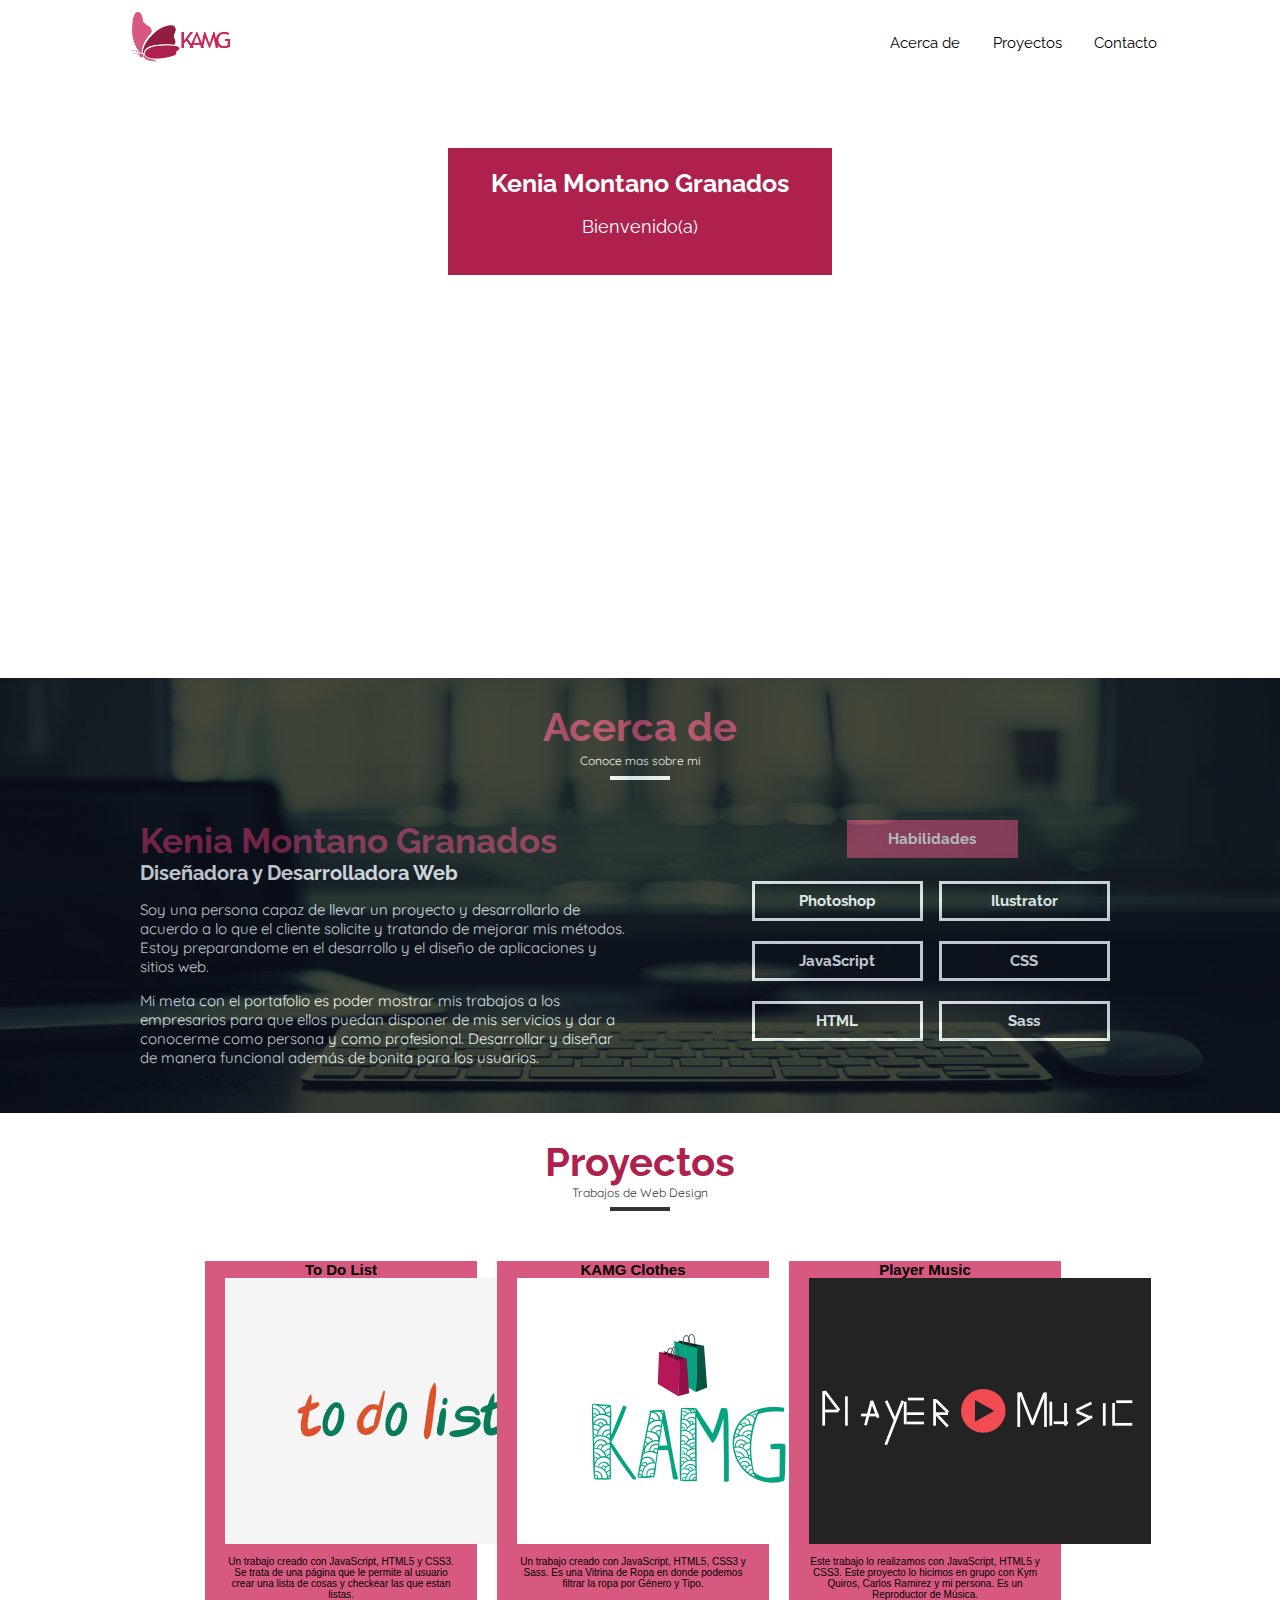
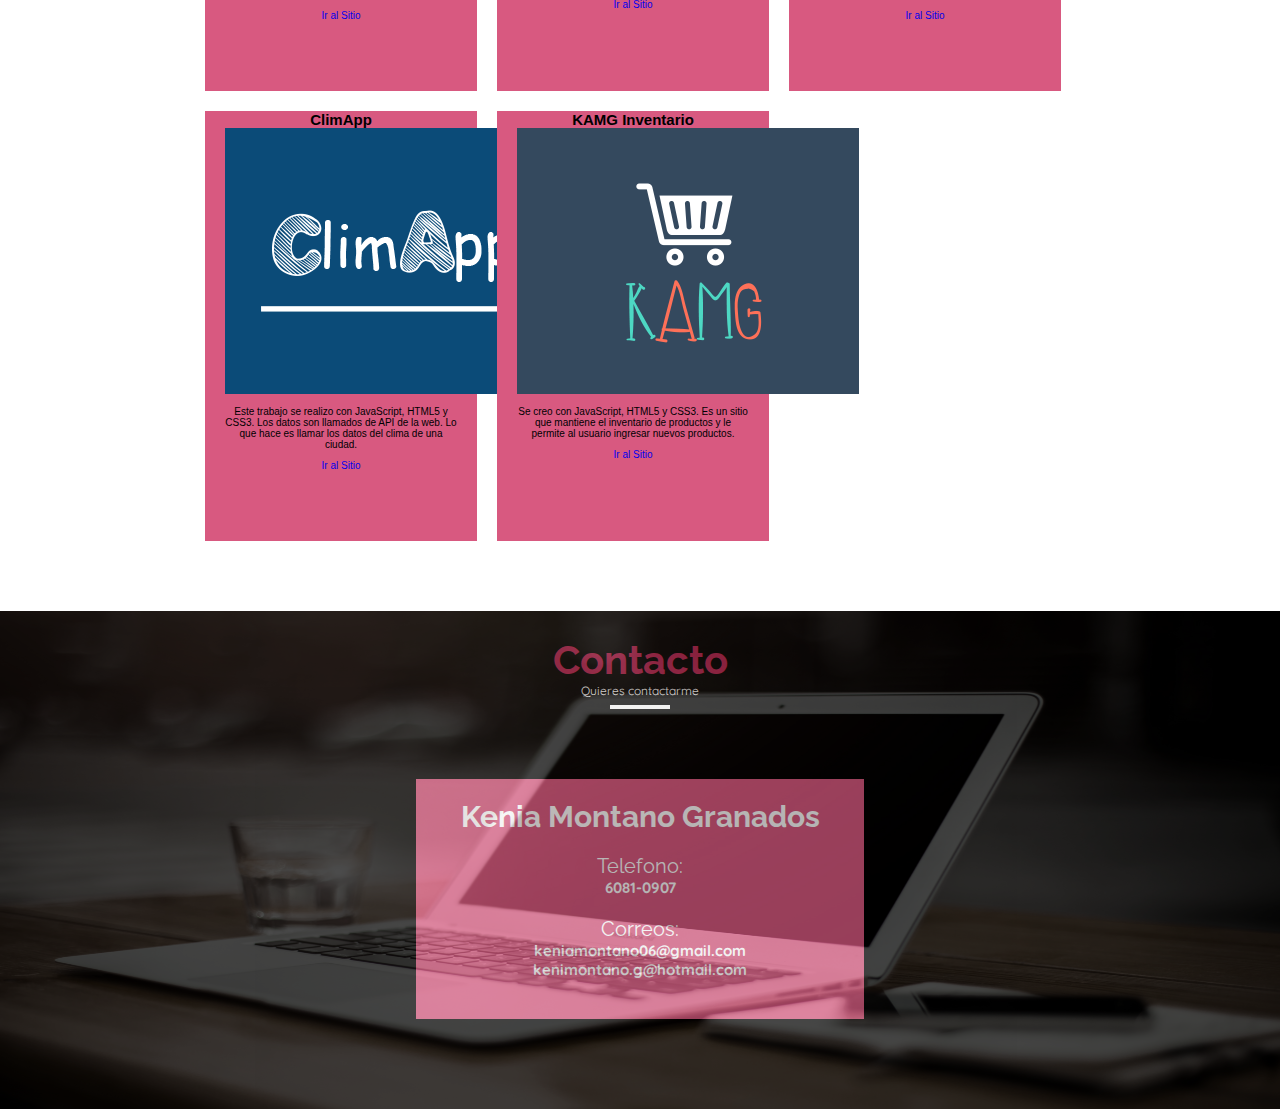
==== commit 7adb7067: "Cambios en Html Css y Json" ====
--- a/index.html
+++ b/index.html
@@ -35,10 +35,10 @@
 					<h1 class="title-info">Kenia Montano Granados</h1>
 					<h2 class="subtitle-info">Diseñadora y Desarrolladora Web</h2>	
 					<p>
-						Lorem ipsum dolor sit amet, consectetur adipiscing elit. Nam rutrum libero nec risus aliquam molestie id ac enim. In non risus auctor, placerat mi nec, commodo ante.
+						Soy una persona capaz de llevar un proyecto y desarrollarlo de acuerdo a lo que el cliente solicite y tratando de mejorar mis métodos. Estoy preparandome en el desarrollo y el diseño de aplicaciones y sitios web.
 					</p>
 				 	<p>
-				 		Lorem ipsum dolor sit amet, consectetur adipiscing elit. Nam rutrum libero nec risus aliquam molestie id ac enim. In non risus auctor, placerat mi nec, commodo ante.
+				 		Mi meta con el portafolio es poder mostrar mis trabajos a los empresarios para que ellos puedan disponer de mis servicios y dar a conocerme como persona y como profesional. Desarrollar y diseñar de manera funcional además de bonita para los usuarios.
 				 	</p>
 				</div>
 				<div class="content-about-left">
--- a/css/styles.css
+++ b/css/styles.css
@@ -433,7 +433,7 @@
   padding: 20px;
   text-align: center;
   padding-top: 0;
-  height: 370px; }
+  height: 430px; }
 
 .list-project-image {
   width: 100%; }
@@ -445,7 +445,9 @@
   background: #fff;
   padding: 20px 10px;
   font-size: 14px;
-  text-align: left; }
+  text-align: left;
+  height: 135px;
+  padding-top: 10px; }
 
 .list-project-link {
   border: 3px solid #fff;
@@ -503,5 +505,3 @@
 
 .link-dato-contact:hover {
   text-decoration: underline; }
-
-/*# sourceMappingURL=styles.css.map */
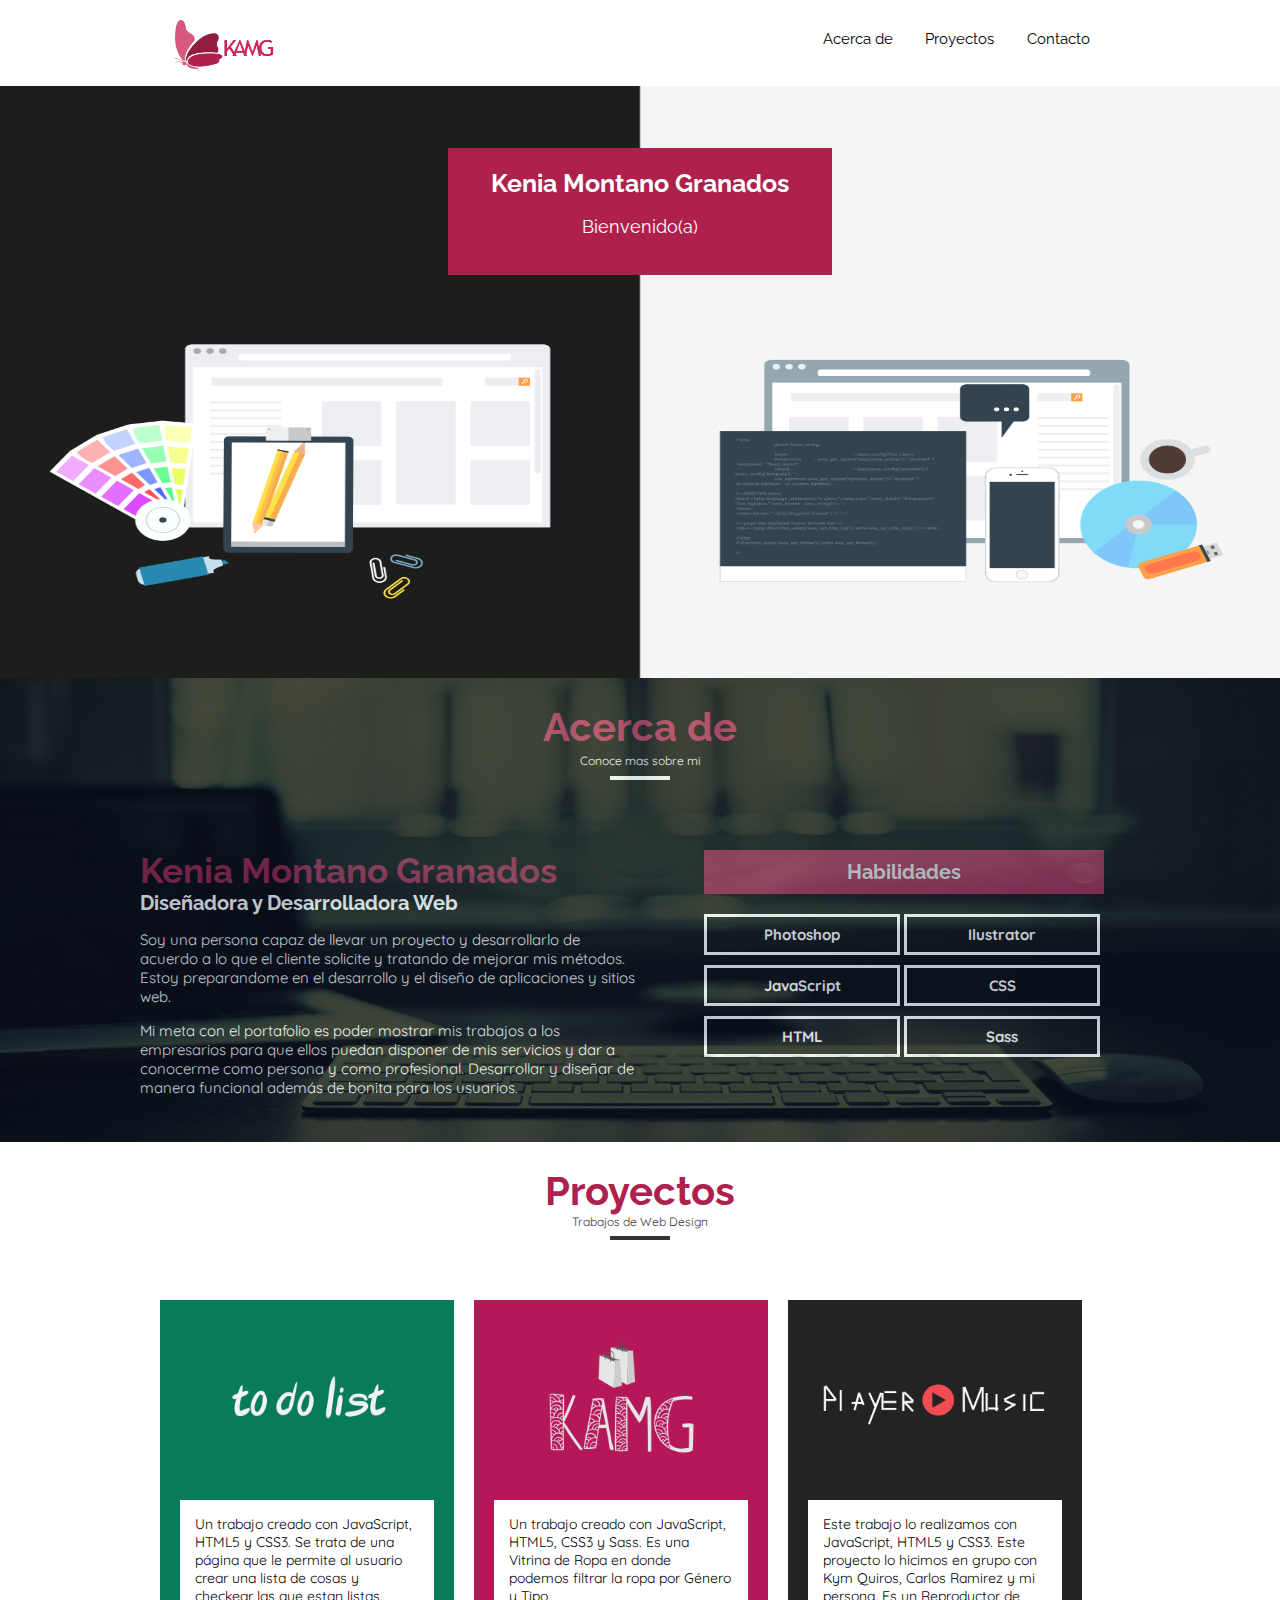
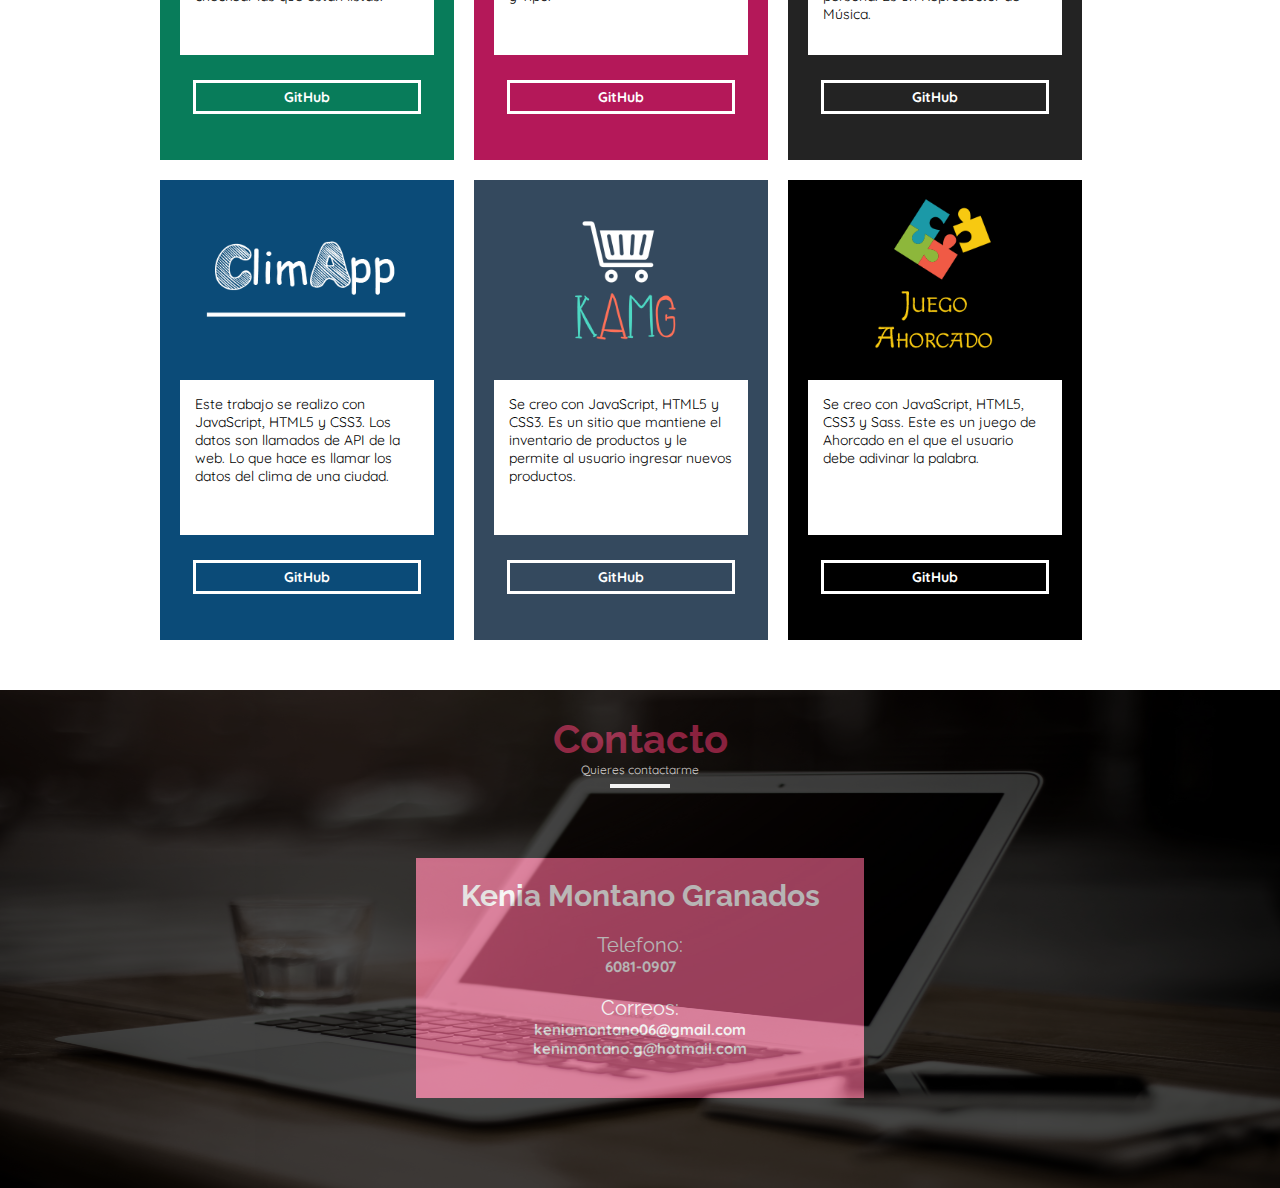
==== commit 5f72ad9c: "Cambios del Diseño a Responsive" ====
--- a/index.html
+++ b/index.html
@@ -1,100 +1,103 @@
-<!DOCTYPE html>
-<html lang="en">
-<head>
-	<meta charset="UTF-8">
-	<title>KAMG</title>
-	<link rel="stylesheet" href="css/styles.css">
-	<link rel="icon" type="image/png" sizes="96x96" href="favicon-96x96.png">
-</head>
-<body>
-	<header class="header-nav">
-		<nav class="navigation-main navigation-border-index">
-			<a href="#"><img class="image-logo" src="img/logo.png"></a>
-		  <ul class="list-navigation">
-		  	<li class="list-navigation-item"><a class="list-navigation-link " href="#acerca">Acerca de</a></li>
-		  	<li class="list-navigation-item"><a class="list-navigation-link" href="#projects">Proyectos</a></li>
-		  	<li class="list-navigation-item"><a class="list-navigation-link" href="#contacto">Contacto</a></li>
-		  </ul>		
-		</nav>
-	</header>
-	<div class="content-image">
-		<div class="content-welcome">
-			<h1 class="title-welcome">Kenia Montano Granados</h1>
-			<p class="paragraph-welcome">Bienvenido(a)</p>
-		</div>
-		</div>
-	<section class="section-info" id="acerca">
-		<div class="content-background-info">
-			<div class="content-section-info">
-			<div class="content-title-section">
-				<h2 class="subtitle-main-section">Acerca de</h2>
-				<span class="description-section">Conoce mas sobre mi</span>
-				<div class="line-title"></div>	
-			</div>
-				<div class="content-about-rigth">
-					<h1 class="title-info">Kenia Montano Granados</h1>
-					<h2 class="subtitle-info">Diseñadora y Desarrolladora Web</h2>	
-					<p>
-						Soy una persona capaz de llevar un proyecto y desarrollarlo de acuerdo a lo que el cliente solicite y tratando de mejorar mis métodos. Estoy preparandome en el desarrollo y el diseño de aplicaciones y sitios web.
-					</p>
-				 	<p>
-				 		Mi meta con el portafolio es poder mostrar mis trabajos a los empresarios para que ellos puedan disponer de mis servicios y dar a conocerme como persona y como profesional. Desarrollar y diseñar de manera funcional además de bonita para los usuarios.
-				 	</p>
-				</div>
-				<div class="content-about-left">
-				 	<h2 class="subtitle-info">Habilidades<h2>
-				<ul class="list-skills">
-					<li class="list-skills-item">
-						<h3 class="title-skill">Photoshop</h3>
-					</li>
-					<li class="list-skills-item">
-						<h3 class="title-skill">Ilustrator</h3>
-					</li>
-					<li class="list-skills-item">
-						<h3 class="title-skill">JavaScript</h3>
-					</li>
-					<li class="list-skills-item">
-						<h3 class="title-skill">CSS</h3>
-					</li>
-					<li class="list-skills-item">
-						<h3 class="title-skill">HTML</h3>
-					</li>
-					<li class="list-skills-item">
-						<h3 class="title-skill">Sass</h3>
-					</li>
-				</ul>
-				</div>
-			</div>
-		</div>
-	</section>
-	<section id="projects" class="section-projects">
-		<div class="content-title-section">
-			<h2 class="subtitle-main-section">Proyectos</h2>
-			<span class="description-section">Trabajos de Web Design</span>
-			<div class="line-title"></div>	
-		</div>
-		<div id="proyectos" class="section-projects-container">
-			  <!--Los li se crean con JavaScript-->
-		</div>
-	</section>
-	<section class="section-contact" id="contacto">
-		<div class="content-background-contact">
-			<div class="content-section-contact">
-			<div class="content-title-section">
-				<h2 class="subtitle-main-section">Contacto</h2>
-				<span class="description-section">Quieres contactarme</span>
-				<div class="line-title"></div>	
-			</div>
-				<div class="info-contact">
-					<h2 class="title-contact">Kenia Montano Granados</h2>
-					<p class="paragraph-info">Telefono: <span class="dato-contact">6081-0907</span></p>
-					<p class="paragraph-info">Correos: 
-						<a class="dato-contact link-dato-contact" href="mailto:keniamontano06@gmail.com">keniamontano06@gmail.com</a>
-						<a class="dato-contact link-dato-contact" href="mailto:kenimontano.g@hotmail.com">kenimontano.g@hotmail.com</a>
-					</p>
-				</div>
-			</div>
-	</section>
-	<script type="text/javascript" src="js/script.js"></script>
-</body>
-</html>
+<!DOCTYPE html>
+<html lang="en">
+<head>
+	<meta charset="UTF-8">
+	<title>KAMG Mobile</title>
+	<link rel="stylesheet" href="css/styles.css">
+	<link rel="icon" type="image/png" sizes="96x96" href="favicon-96x96.png">
+	<meta name="viewport" content="width=device-width,initial-scale=1">
+</head>
+<body>
+	<header class="header-nav">
+		<nav class="navigation-main navigation-border-index">
+			<a href="#"><img class="image-logo" src="img/logo.png"></a>
+			<ul class="list-navigation">
+				<li class="list-navigation-item"><a class="list-navigation-link " href="#acerca">Acerca de</a></li>
+				<li class="list-navigation-item"><a class="list-navigation-link" href="#projects">Proyectos</a></li>
+				<li class="list-navigation-item"><a class="list-navigation-link" href="#contacto">Contacto</a></li>
+			</ul>		
+		</nav>
+	</header>
+	<div class="content-image">
+		<div class="content-welcome">
+			<h1 class="content-welcome-title">Kenia Montano Granados</h1>
+			<p class="content-welcome-paragraph">Bienvenido(a)</p>
+		</div>
+		</div>
+	<section class="section-info" id="acerca">
+		<div class="content-background-info">
+			<div class="content-section-info">
+			<div class="content-title-section">
+				<h2 class="subtitle-main-section">Acerca de</h2>
+				<span class="description-section">Conoce mas sobre mi</span>
+				<div class="line-title"></div>	
+			</div>
+				<div class="content-about">
+					<div class="content-about-rigth">
+						<h1 class="title-info">Kenia Montano Granados</h1>
+						<h2 class="subtitle-info">Diseñadora y Desarrolladora Web</h2>	
+						<p>
+							Soy una persona capaz de llevar un proyecto y desarrollarlo de acuerdo a lo que el cliente solicite y tratando de mejorar mis métodos. Estoy preparandome en el desarrollo y el diseño de aplicaciones y sitios web.
+						</p>
+					 	<p>
+					 		Mi meta con el portafolio es poder mostrar mis trabajos a los empresarios para que ellos puedan disponer de mis servicios y dar a conocerme como persona y como profesional. Desarrollar y diseñar de manera funcional además de bonita para los usuarios.
+					 	</p>
+					</div>
+					<div class="content-about-left">
+					 	<h2 class="subtitle-info">Habilidades</h2>
+						<ul class="list-skills">
+							<li class="list-skills-item">
+								<h3 class="title-skill">Photoshop</h3>
+							</li>
+							<li class="list-skills-item">
+								<h3 class="title-skill">Ilustrator</h3>
+							</li>
+							<li class="list-skills-item">
+								<h3 class="title-skill">JavaScript</h3>
+							</li>
+							<li class="list-skills-item">
+								<h3 class="title-skill">CSS</h3>
+							</li>
+							<li class="list-skills-item">
+								<h3 class="title-skill">HTML</h3>
+							</li>
+							<li class="list-skills-item">
+								<h3 class="title-skill">Sass</h3>
+							</li>
+						</ul>
+					</div>
+				</div>
+			</div>
+		</div>
+	</section>
+	<section id="projects" class="section-projects">
+		<div class="content-title-section">
+			<h2 class="subtitle-main-section">Proyectos</h2>
+			<span class="description-section">Trabajos de Web Design</span>
+			<div class="line-title"></div>	
+		</div>
+		<div id="proyectos" class="section-projects-container">
+			  <!--Los li se crean con JavaScript-->
+		</div>
+	</section>
+	<section class="section-contact" id="contacto">
+		<div class="content-background-contact">
+			<div class="content-section-contact">
+			<div class="content-title-section">
+				<h2 class="subtitle-main-section">Contacto</h2>
+				<span class="description-section">Quieres contactarme</span>
+				<div class="line-title"></div>	
+			</div>
+				<div class="info-contact">
+					<h2 class="title-contact">Kenia Montano Granados</h2>
+					<p class="paragraph-info">Telefono: <span class="dato-contact">6081-0907</span></p>
+					<p class="paragraph-info">Correos: 
+						<a class="dato-contact link-dato-contact" href="mailto:keniamontano06@gmail.com">keniamontano06@gmail.com</a>
+						<a class="dato-contact link-dato-contact" href="mailto:kenimontano.g@hotmail.com">kenimontano.g@hotmail.com</a>
+					</p>
+				</div>
+			</div>
+	</section>
+	<script type="text/javascript" src="js/script.js"></script>
+</body>
+</html>
--- a/css/styles.css
+++ b/css/styles.css
@@ -224,6 +224,11 @@
 h1, h2, h3, h4 {
   margin: 0; }
 
+img {
+  width: inherit;
+  max-width: 100%;
+  height: auto; }
+
 .content-title-section {
   text-align: center;
   margin-bottom: 40px; }
@@ -265,75 +270,85 @@
 */
 /* #Header Main */
 .header-nav {
-  padding-bottom: 78px;
-  position: relative; }
+  text-align: center; }
+  @media (min-width: 960px) {
+    .header-nav {
+      padding-bottom: 78px;
+      position: relative; } }
 
 /* #Header Main Logo */
 .image-logo {
   display: inline-block;
   width: 100px;
   height: 50px;
-  margin-left: 132px;
-  margin-top: -12px; }
+  margin: 15px; }
+  @media (min-width: 960px) {
+    .image-logo {
+      margin: 0; } }
 
 /* #Header Main Navigation */
-.navigation-main {
-  position: fixed;
-  width: 100%;
-  background: #fff;
-  height: 86px;
-  padding-top: 24px;
-  z-index: 1;
-  margin: 0 auto; }
-
-/* #Header Main Navigation List */
+@media (min-width: 960px) {
+  .navigation-main {
+    display: block;
+    position: fixed;
+    width: 100%;
+    background: #fff;
+    height: 86px;
+    padding-top: 20px;
+    z-index: 1;
+    margin: 0 auto; } }
+
 .list-navigation {
-  list-style: none;
-  display: inline-block;
-  vertical-align: top;
-  margin-left: 600px; }
-
-/* #Header Main Navigation List Items */
-.list-navigation .list-navigation-item {
-  display: inline-block; }
-
-/* #Header Main Navigation List Links*/
-.list-navigation .list-navigation-link {
-  color: #000;
-  font-family: "Raleway", sans-serif;
-  font-size: 15px;
-  padding: 15px; }
-  .list-navigation .list-navigation-link:hover {
+  display: none; }
+  @media (min-width: 960px) {
+    .list-navigation {
+      list-style: none;
+      display: inline-block;
+      vertical-align: top;
+      margin-left: 490px; } }
+
+@media (min-width: 960px) {
+  .list-navigation .list-navigation-item {
+    display: inline-block; }
+
+  .list-navigation .list-navigation-link {
+    color: #000;
+    font-family: "Raleway", sans-serif;
+    font-size: 15px;
+    padding: 15px; } }
+@media (min-width: 1024px) {
+  .list-navigation-link:hover {
     color: #fff;
     background: #d85980;
-    padding: 15px; }
-
+    padding: 15px; } }
 /*
 
 */
 .content-image {
-  width: 100%;
-  height: 600px;
-  background: url(../img/web.png) no-repeat;
-  background-size: 100% 100%;
-  padding-top: 70px; }
+  width: 100%; }
+  @media (min-width: 960px) {
+    .content-image {
+      height: 600px;
+      background: url(../img/web.png) no-repeat;
+      background-size: 100% 100%;
+      padding-top: 70px; } }
 
 .content-welcome {
   background: #ae214d;
   padding: 20px;
-  width: 30%;
-  text-align: center;
-  margin: 0 auto; }
-
-.title-welcome {
-  font-size: 25px;
-  font-family: "Raleway", sans-serif;
-  color: #fff; }
-
-.paragraph-welcome {
-  font-size: 18px;
-  font-family: "Raleway", sans-serif;
-  color: #fff; }
+  text-align: center; }
+  .content-welcome-title {
+    font-size: 25px;
+    font-family: "Raleway", sans-serif;
+    color: #fff; }
+  .content-welcome-paragraph {
+    font-size: 18px;
+    font-family: "Raleway", sans-serif;
+    color: #fff; }
+  @media (min-width: 960px) {
+    .content-welcome {
+      width: 30%;
+      margin: 0 auto; } }
 
 /*
   Indice Presentacion:
@@ -352,11 +367,17 @@
   font-size: 15px;
   font-family: "Quicksand", Trebuchet MS, sans-serif; }
 
-.content-about-rigth {
-  width: 40%;
-  display: inline-block;
-  margin-left: 110px;
-  vertical-align: top; }
+@media (min-width: 1280px) {
+  .content-about {
+    max-width: 1000px;
+    margin: 0 auto;
+    margin-top: 70px; } }
+
+@media (min-width: 1024px) {
+  .content-about-rigth {
+    width: 50%;
+    display: inline-block;
+    margin-right: 60px; } }
 
 .title-info {
   color: #931c41;
@@ -373,18 +394,22 @@
 /*
 	Indice Skills:
 */
-.content-about-left {
-  width: 40%;
-  display: inline-block;
-  margin-left: 120px; }
-  .content-about-left .subtitle-info {
-    background: #931c41;
-    color: #ccc;
-    padding: 10px;
-    width: 35%;
-    font-size: 15px;
-    text-align: center;
-    margin-left: 95px; }
+.content-about-left .subtitle-info {
+  background: #931c41;
+  color: #ccc;
+  padding: 10px;
+  font-size: 20px;
+  text-align: center; }
+@media (min-width: 768px) {
+  .content-about-left {
+    width: 80%;
+    margin: 50px auto 0; } }
+@media (min-width: 1024px) {
+  .content-about-left {
+    width: 40%;
+    margin: 0;
+    display: inline-block;
+    vertical-align: top; } }
 
 .list-skills {
   list-style: none;
@@ -392,17 +417,17 @@
 
 .list-skills-item {
   display: inline-block;
-  border: 3px solid #fff;
-  margin-right: 10px;
-  margin-bottom: 20px;
-  width: 35%;
+  border: 3px solid #FFF;
+  margin-bottom: 10px;
+  width: 49%;
   text-align: center;
-  padding: 8px; }
+  padding: 8px;
+  margin: 5px 0px; }
 
 .title-skill {
   margin: 0;
   font-size: 15px;
-  font-family: "Raleway", sans-serif; }
+  font-family: "Quicksand", Trebuchet MS, sans-serif; }
 
 .section-projects {
   padding-top: 25px; }
@@ -418,36 +443,55 @@
 
 .list-project {
   list-style: none;
-  padding: 0;
-  margin: 0 auto;
-  width: 85%;
-  margin-left: 195px; }
+  margin: 0px auto;
+  width: 100%;
+  padding: 10px; }
+  @media (min-width: 960px) {
+    .list-project {
+      max-width: 1000px; } }
 
 .list-project-item {
-  width: 25%;
-  display: inline-block;
-  margin: 10px;
-  vertical-align: top;
   background: #d85980;
-  background-size: 100%;
-  padding: 20px;
+  padding: 0px 20px 20px;
   text-align: center;
-  padding-top: 0;
-  height: 430px; }
-
-.list-project-image {
-  width: 100%; }
+  margin-bottom: 10px; }
+  @media (min-width: 640px) {
+    .list-project-item {
+      display: inline-block;
+      vertical-align: top;
+      width: 45%;
+      margin: 15px;
+      height: 365px; } }
+  @media (min-width: 768px) {
+    .list-project-item {
+      width: 30%;
+      margin: 10px;
+      height: 460px; } }
+
+@media (min-width: 640px) {
+  .list-project-image {
+    width: 70%; } }
+@media (min-width: 768px) {
+  .list-project-image {
+    width: 100%; } }
 
 .list-project-description {
   margin: 0;
-  margin-bottom: 40px;
+  margin-bottom: 25px;
   font-family: "Quicksand", Trebuchet MS, sans-serif;
   background: #fff;
-  padding: 20px 10px;
+  padding: 15px;
   font-size: 14px;
-  text-align: left;
-  height: 135px;
-  padding-top: 10px; }
+  text-align: left; }
+  @media (min-width: 640px) {
+    .list-project-description {
+      height: 130px; } }
+  @media (min-width: 768px) {
+    .list-project-description {
+      height: 195px; } }
+  @media (min-width: 875px) {
+    .list-project-description {
+      height: 155px; } }
 
 .list-project-link {
   border: 3px solid #fff;
@@ -455,19 +499,23 @@
   color: #fff;
   font-weight: bold;
   font-size: 14px;
-  font-family: "Quicksand", Trebuchet MS, sans-serif; }
-
-.list-project-link:hover {
-  background: #fff;
-  color: #d85980; }
-
+  font-family: "Quicksand", Trebuchet MS, sans-serif;
+  display: block;
+  margin: 13px; }
+
+@media (min-width: 1024px) {
+  .list-project-link:hover {
+    background: #fff;
+    color: #d85980; } }
 /*
   Indice Contacto:
     #Section Background Contact
 */
 .section-contact {
   color: #fff;
-  margin-top: 60px; }
+  margin-top: 30px; }
+  .section-contact .content-title-section {
+    margin-bottom: 0; }
 
 .content-background-contact {
   width: 100%;
@@ -477,16 +525,20 @@
 .content-section-contact {
   padding-top: 25px;
   background: #000;
-  opacity: 0.7;
-  padding-bottom: 90px; }
+  opacity: 0.7; }
+  @media (min-width: 1024px) {
+    .content-section-contact {
+      padding-bottom: 90px; } }
 
 .info-contact {
-  width: 35%;
   margin: 0 auto;
   text-align: center;
-  background: #d85980;
-  padding: 20px;
-  margin-top: 70px; }
+  padding: 20px; }
+  @media (min-width: 1024px) {
+    .info-contact {
+      width: 35%;
+      background: #d85980;
+      margin-top: 70px; } }
 
 .title-contact {
   font-size: 30px;
@@ -503,5 +555,8 @@
   font-family: "Quicksand", Trebuchet MS, sans-serif;
   font-weight: bold; }
 
-.link-dato-contact:hover {
-  text-decoration: underline; }
+@media (min-width: 1024px) {
+  .link-dato-contact:hover {
+    text-decoration: underline; } }
+
+/*# sourceMappingURL=styles.css.map */
